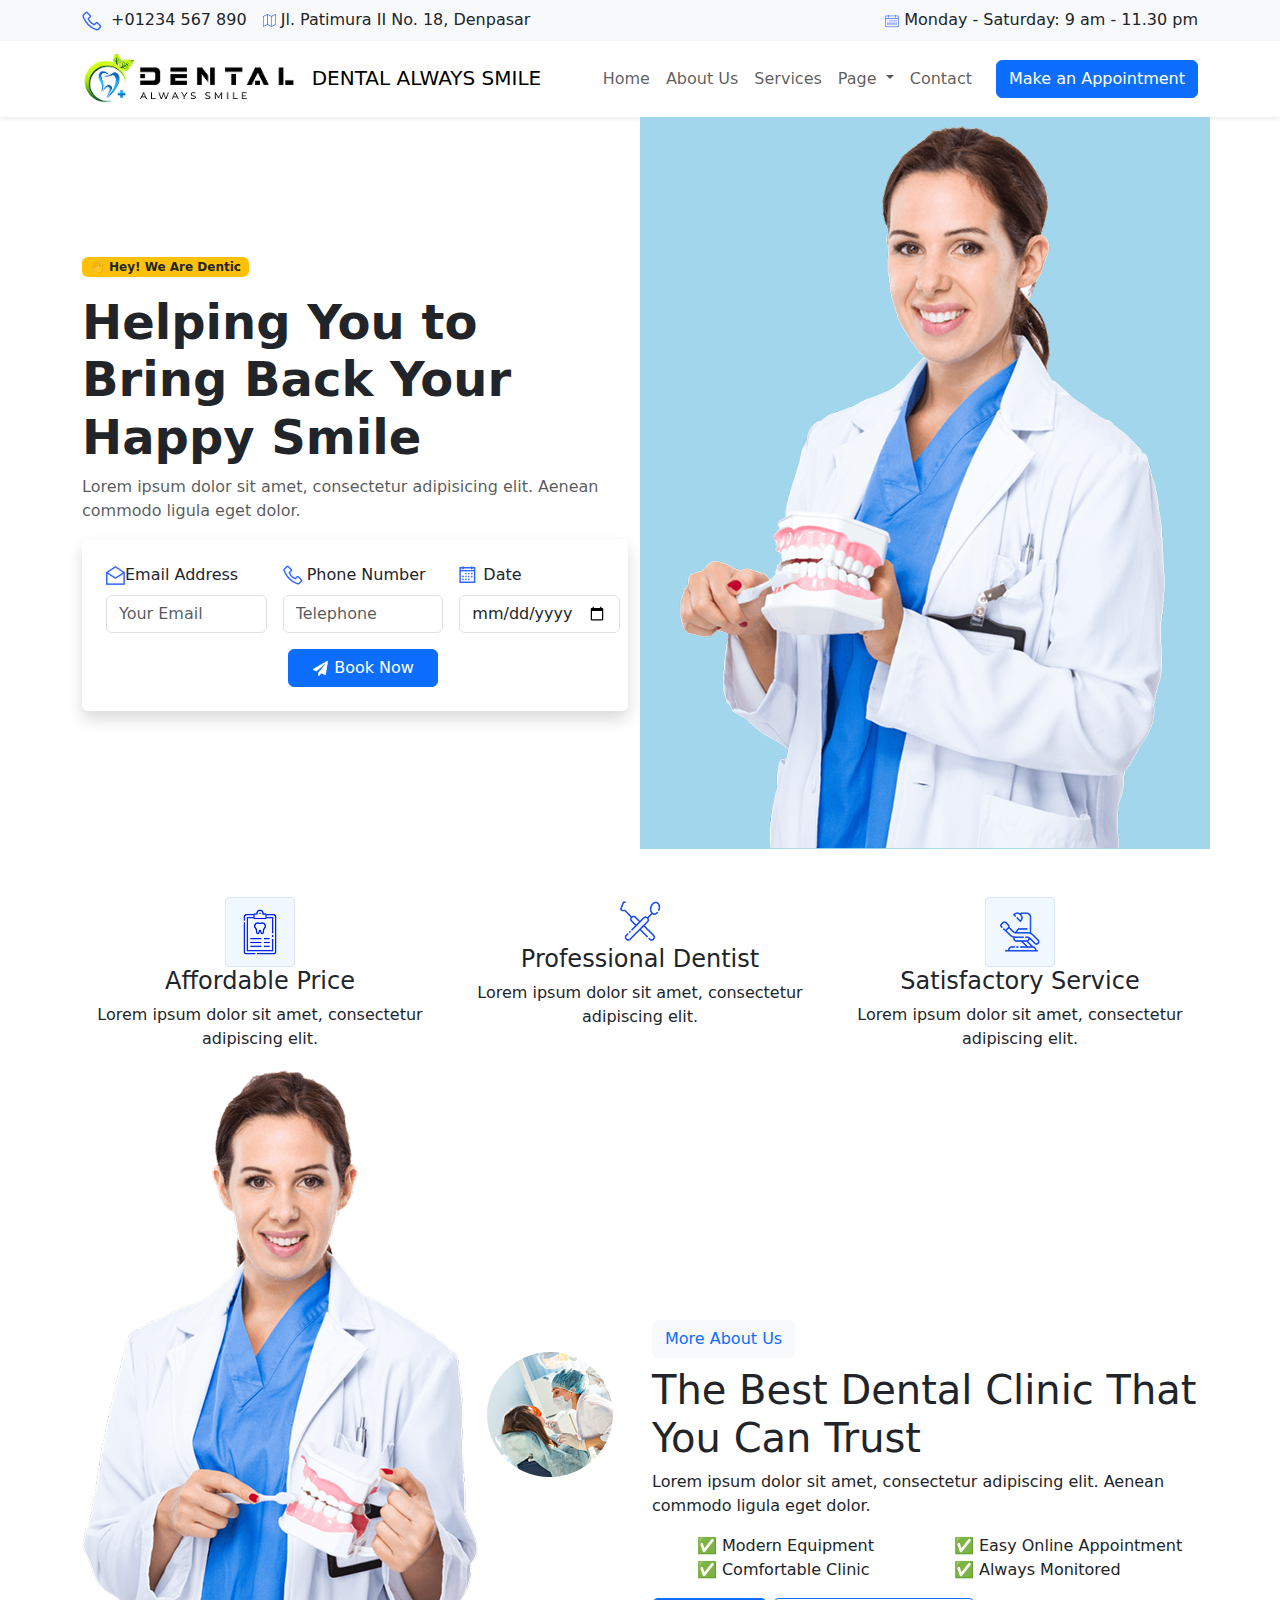
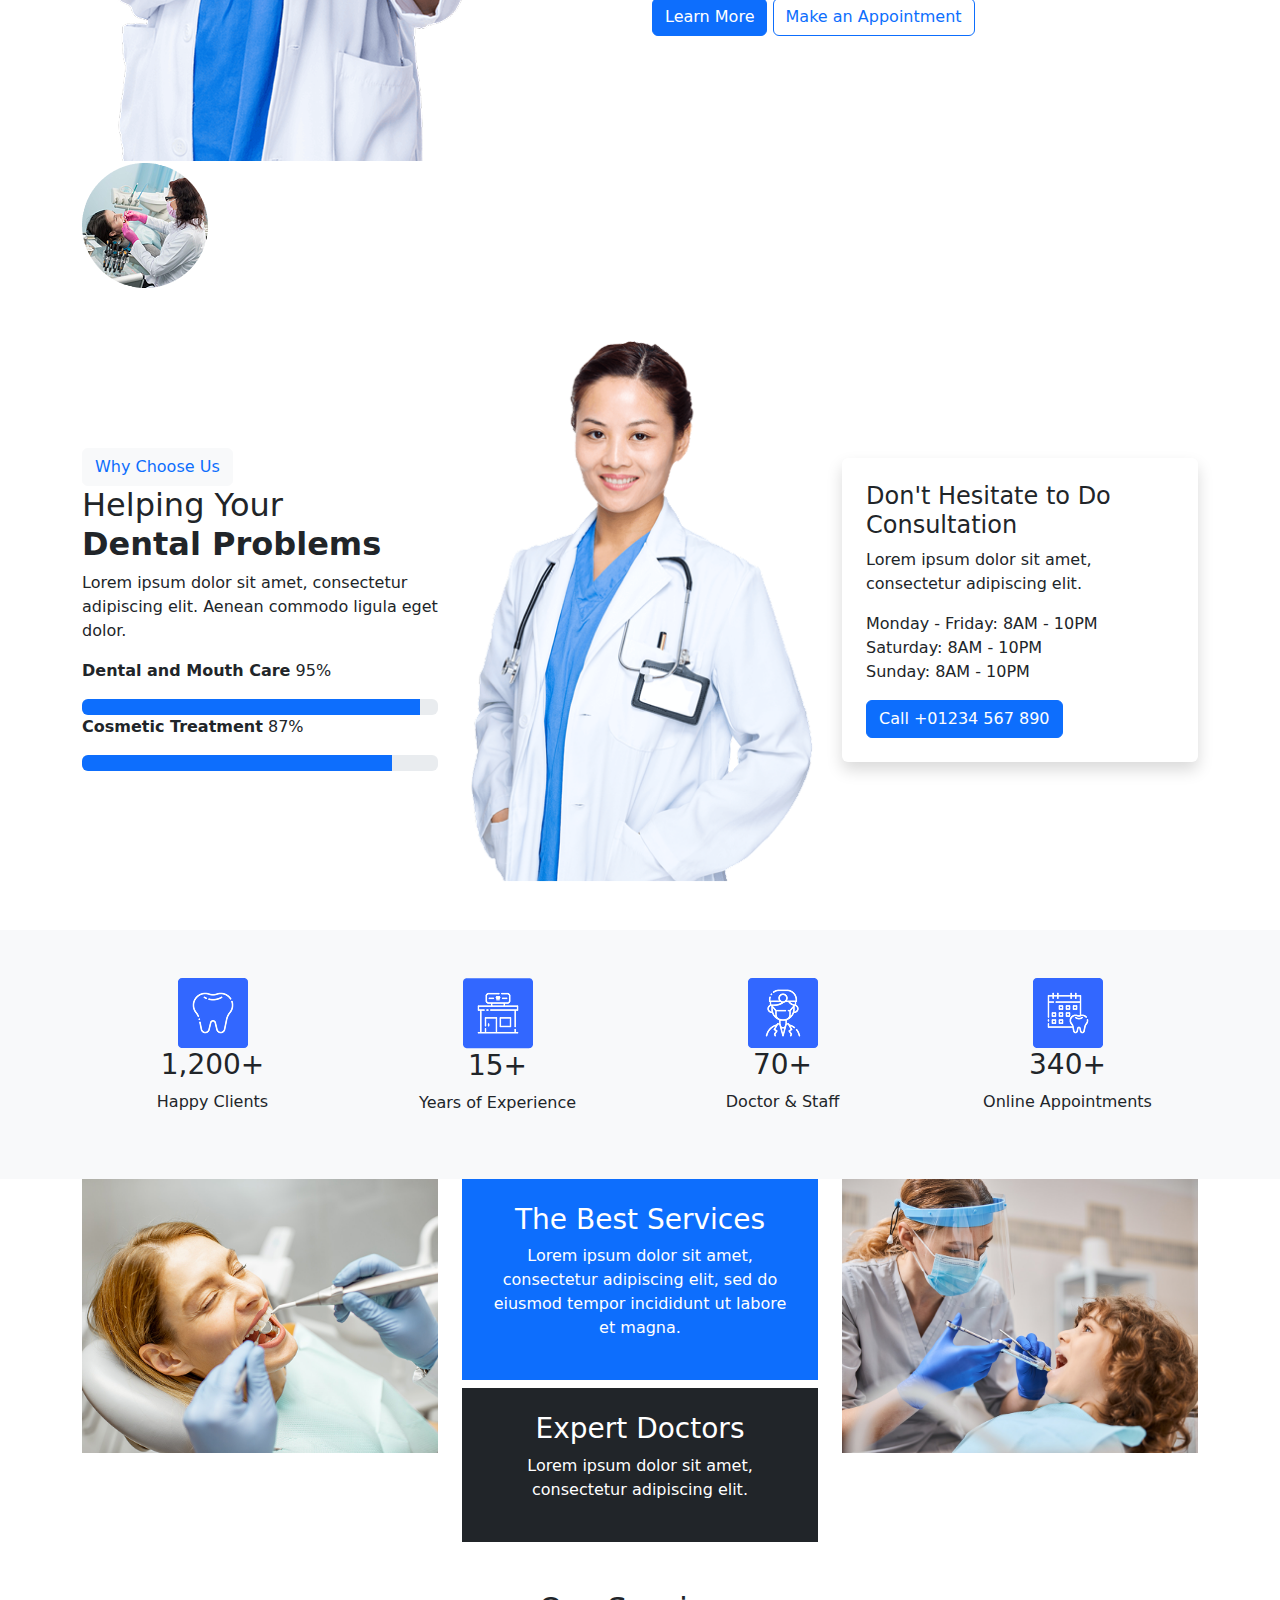
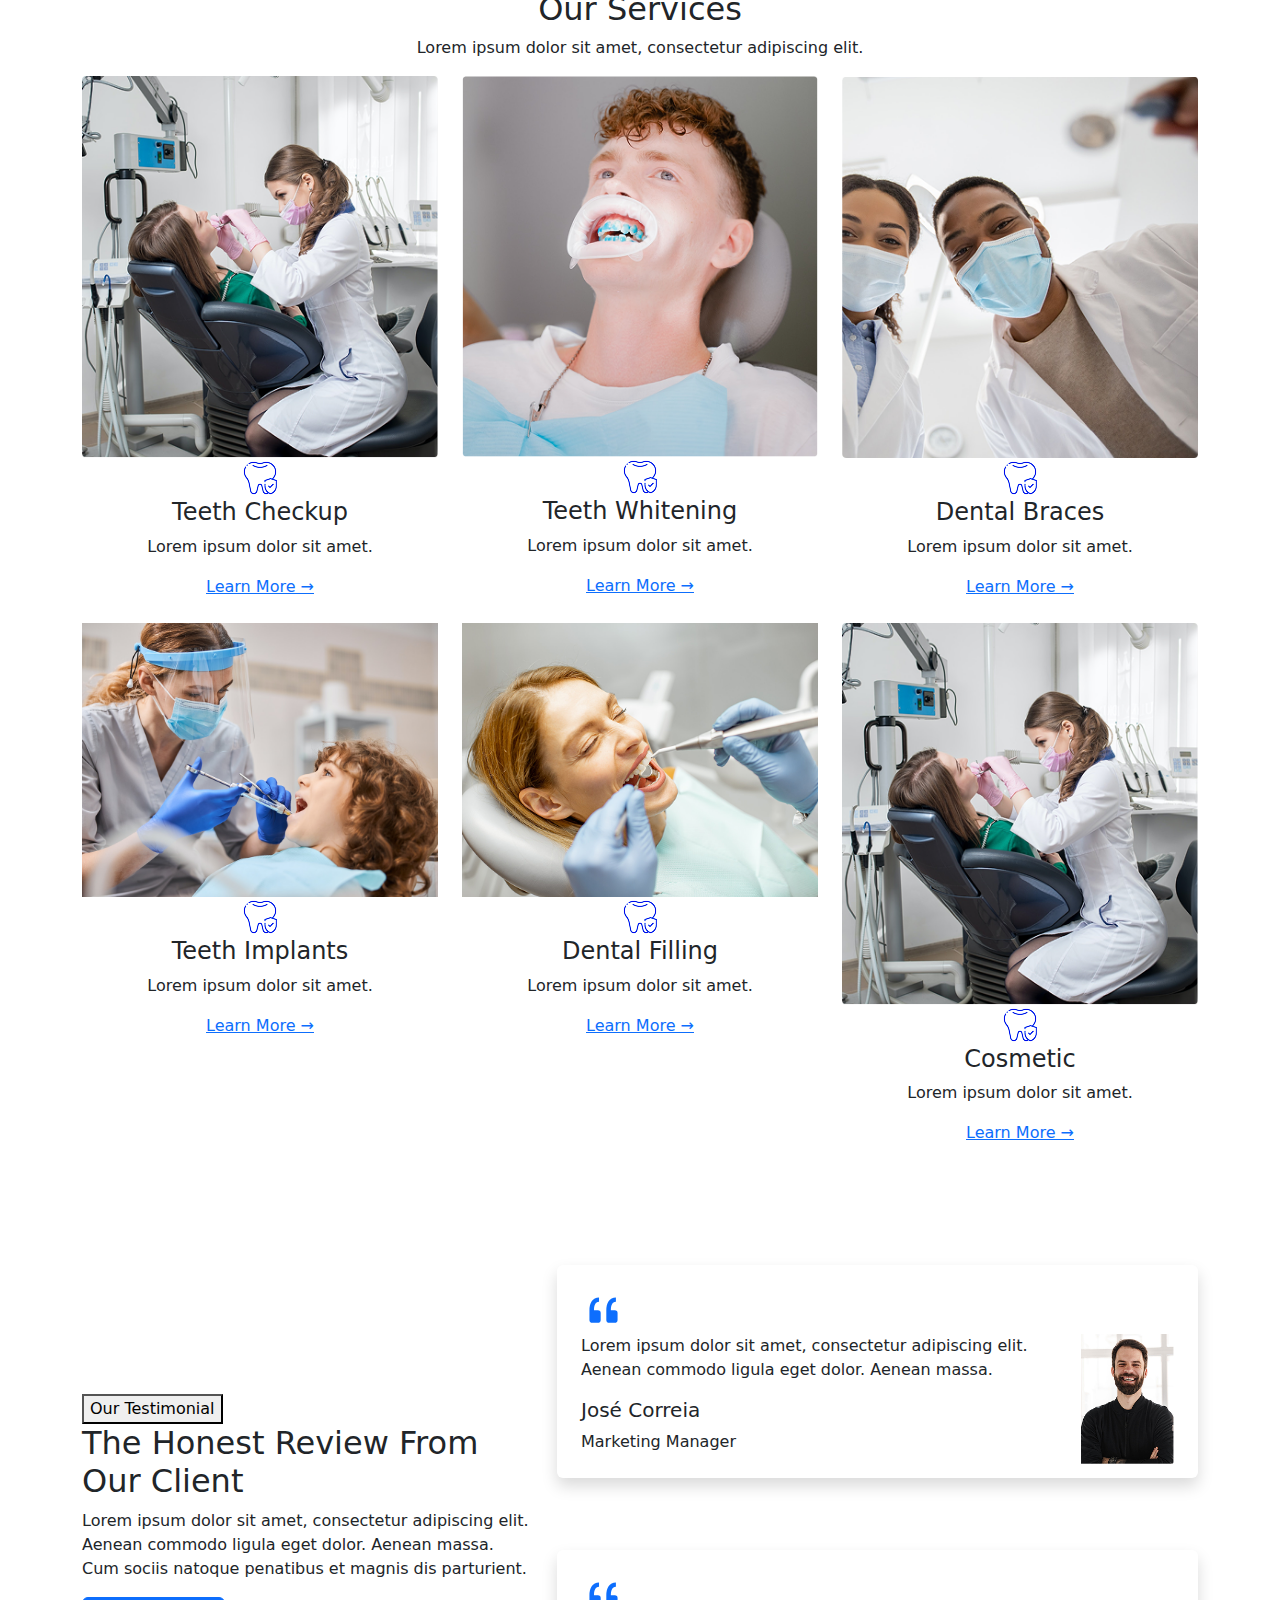
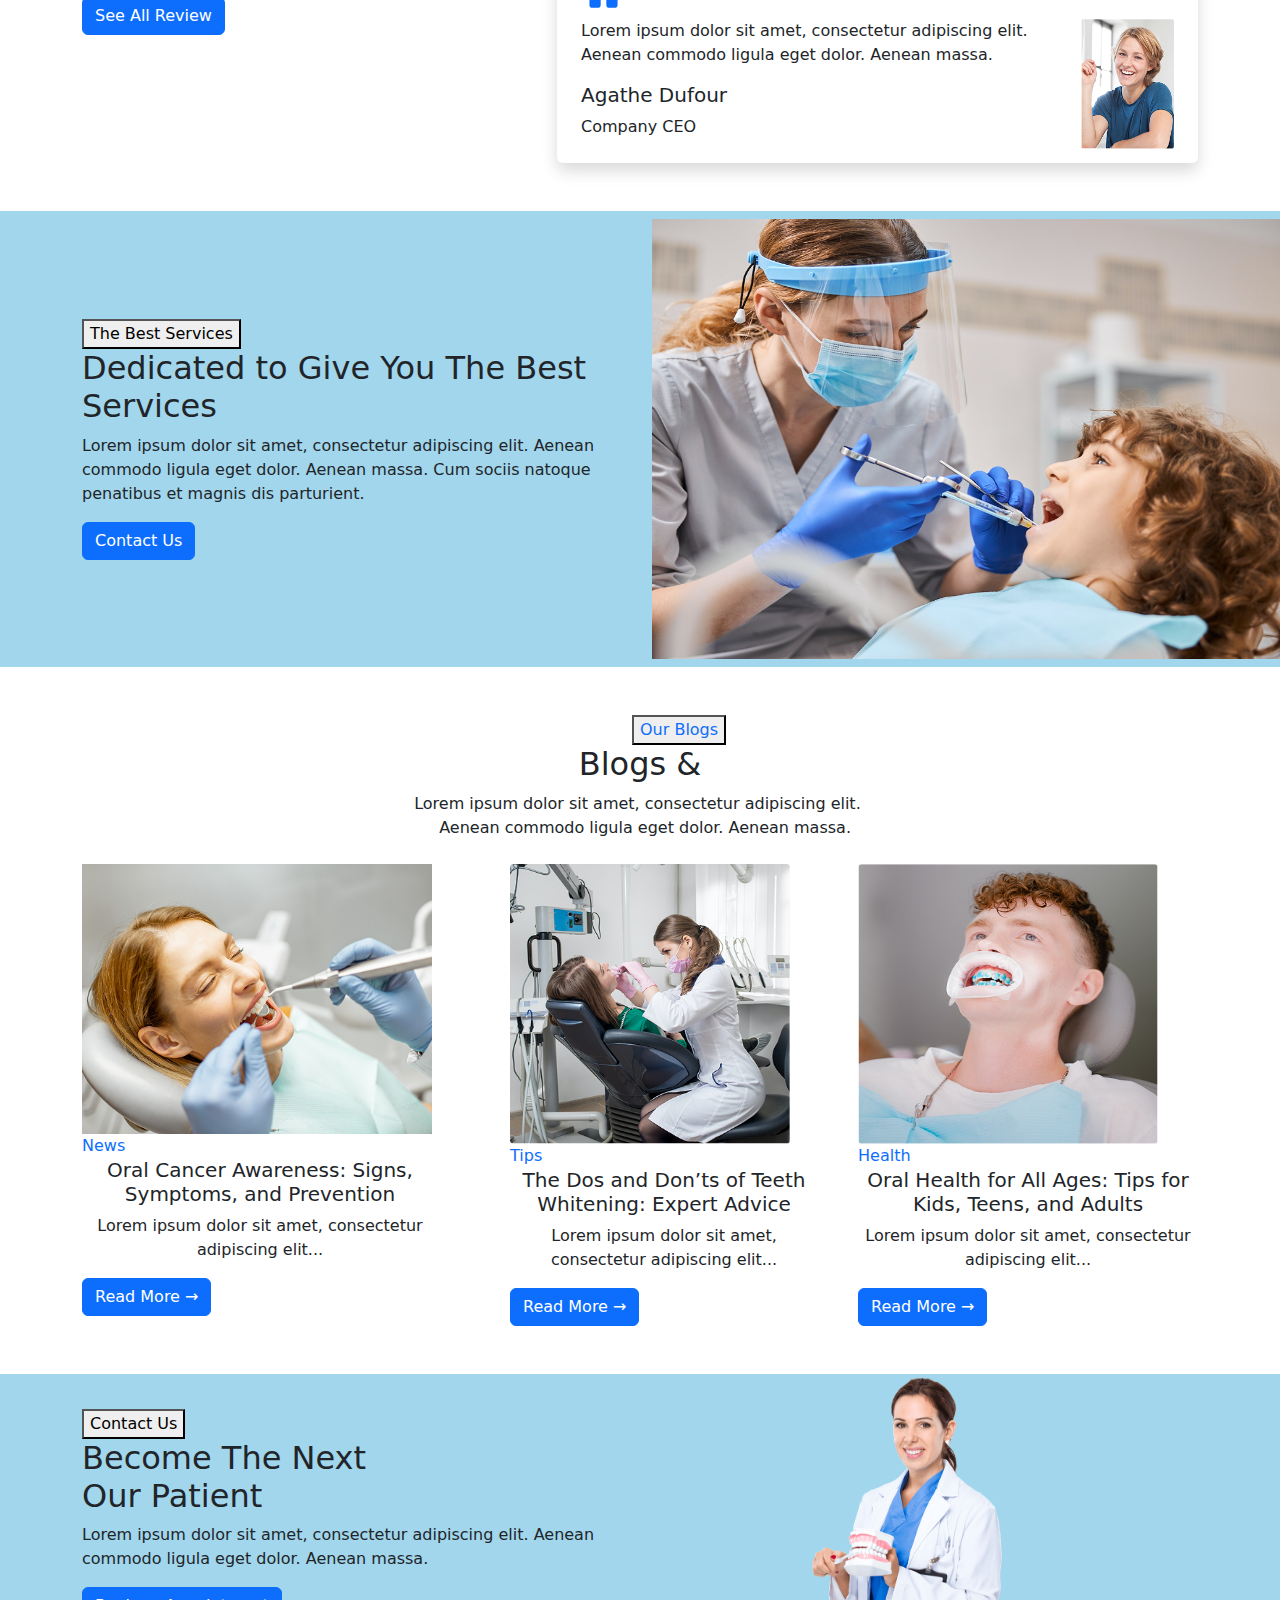
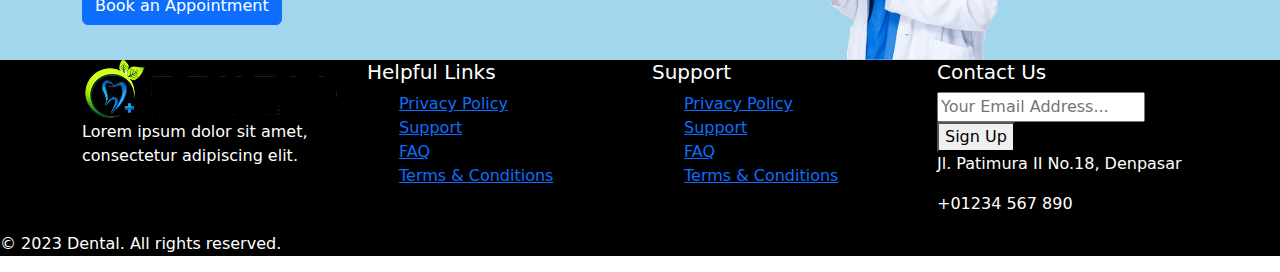
==== index.html @ 63162179 "Add files via upload" ====
<!DOCTYPE html>
<html lang="en">
<head>
    <meta charset="UTF-8">
    <meta name="viewport" content="width=device-width, initial-scale=1.0">
    <title>Dental Care - Always Smile</title>
    <link rel="stylesheet" href="https://cdn.jsdelivr.net/npm/bootstrap@5.3.0/dist/css/bootstrap.min.css">
    <link rel="stylesheet" href="styles.css">
</head>
<body>
    <!-- Top Bar -->
    <div class="top-bar bg-light py-2">
        <div class="container d-flex justify-content-between align-items-center flex-wrap">
            <div class="contact-info d-flex align-items-center">
                <span class="me-3"><img src="Images/Frame-1.png" alt=""> +01234 567 890</span>
                <span class="me-3"><img src="Images/Group-1.png" alt=""> Jl. Patimura II No. 18, Denpasar</span>
            </div>
            <div class="working-hours">
              <img src="Images/Frame-2.png" alt=""> Monday - Saturday: 9 am - 11.30 pm
            </div>
        </div>
    </div>
    
    <!-- Navbar -->
    <nav class="navbar navbar-expand-lg navbar-light bg-white shadow-sm">
        <div class="container">
            <a class="navbar-brand" href="#">
                <img src="Images/logo 1.png" alt="Dental Logo" height="50"> DENTAL ALWAYS SMILE
            </a>
            <button class="navbar-toggler" type="button" data-bs-toggle="collapse" data-bs-target="#navbarNav">
                <span class="navbar-toggler-icon"></span>
            </button>
            <div class="collapse navbar-collapse" id="navbarNav">
                <ul class="navbar-nav ms-auto">
                    <li class="nav-item"><a class="nav-link" href="#home">Home</a></li>
                    <li class="nav-item"><a class="nav-link" href="#about">About Us</a></li>
                    <li class="nav-item"><a class="nav-link" href="#services">Services</a></li>
                    <li class="nav-item dropdown">
                        <a class="nav-link dropdown-toggle" href="#" role="button" data-bs-toggle="dropdown" aria-expanded="false">
                         Page
                        </a><ul class="dropdown-menu">
                            <li><a class="dropdown-item" href="#appointment">Appointment</a></li>
                            <li><a class="dropdown-item" href="#blogs">Blogs</a></li>
                            <li><a class="dropdown-item" href="#testimonials">Testimonials</a></li>
                          </ul>
                    </li>
                                  <li class="nav-item"><a class="nav-link" href="#contact">Contact</a></li>
                </ul>
                <a href="#appointment" class="btn btn-primary ms-3">Make an Appointment</a>
            </div>
        </div>
    </nav>
    
    <!-- Hero Section -->
    <header class="hero-section position-relative">
        <div class="container">
            <div class="row align-items-center">
                <!-- Left Side: Text & Form -->
                <div class="col-lg-6 text-center text-lg-start">
                    <span class="badge bg-warning text-dark">👋 Hey! We Are Dentic</span>
                    <h1 class="display-5 fw-bold mt-3">Helping You to Bring Back Your Happy Smile</h1>
                    <p class="text-muted">Lorem ipsum dolor sit amet, consectetur adipisicing elit. Aenean commodo ligula eget dolor.</p>
                    
                    <!-- Appointment Form -->
                    <div class="appointment-form bg-white p-4 shadow rounded ">
                        <form class="row g-3" style="width: 530px;">
                            <div class="col-md-4 ">
                                <label for="email" class="form-label"><img src="Images/Group.png" alt="">Email Address</label>
                                <input type="email" class="form-control" id="email" placeholder="Your Email">
                            </div>
                            <div class="col-md-4">
                                <label for="phone" class="form-label"><img src="Images/Frame-1.png" alt="">Phone Number</label>
                                <input type="tel" class="form-control" id="phone" placeholder="Telephone">
                            </div>
                            <div class="col-md-4">
                                <label for="date" class="form-label"><img src="Images/Frame.png" alt="">Date</label>
                                <input type="date" class="form-control" id="date">
                            </div>
                            <div class="col-12 text-center">
                                <button type="submit" class="btn btn-primary" style="width: 150px;"><img src="Images/.png" alt=""> Book Now</button>
                            </div>
                        </form>
                    </div>
                </div>

                <!-- Right Side: Image & Review -->
                <div class="col-lg-6 text-center position-relative" style="background-color: rgb(161, 214, 236);;">
                    <img src="Images/dentistlogo.png.png" alt="Dentist" class="img-fluid dentist-image">
                    
                    
            </div>
        </div>
    </header>
   
    <section class="info-section container text-center mt-5">
        <div class="row">
            <div class="col-md-4">
                <img src="Images/div.icon-1.png" alt="Quality Service" class="info-icon">
                <h4>Affordable Price</h4>
                <p>Lorem ipsum dolor sit amet, consectetur adipiscing elit.</p>
            </div>
            <div class="col-md-4">
                <img src="Images/tools-150x150.png.png" alt="">
                <h4>Professional Dentist</h4>
                <p>Lorem ipsum dolor sit amet, consectetur adipiscing elit.</p>
            </div>
            <div class="col-md-4">
                <img src="Images/div.icon.png" alt="Satisfaction" class="info-icon">
                <h4>Satisfactory Service</h4>
                <p>Lorem ipsum dolor sit amet, consectetur adipiscing elit.</p>
            </div>
        </div>
    </section>
 
    <section class="hero-section">
        <div class="container">
            <div class="row align-items-center">
                <div class="col-md-6 position-relative image-container">
                    <img src="Images/female-dentist-present-2-1.png.png" alt="Dentist" class="bg-dentist">
                    <img src="Images/young-woman-getting-dental-treatment-dental-clinic--800x533.jpg.png" alt="Checkup" class="overlay-image top-left">
                    <img src="Images/dentist-with-dental-tools-mirror-and-probe-checking-up-patient-teeth-at-dental-clinic-office-1-800x664.jpg.png" alt="Treatment" class="overlay-image bottom-right">
                </div>
                <div class="col-md-6 text-content" id="about">
                    <h5 class="btn btn-light text-primary">More About Us</h5>
                    <h1>The Best Dental Clinic That You Can Trust</h1>
                    <p>Lorem ipsum dolor sit amet, consectetur adipiscing elit. Aenean commodo ligula eget dolor.</p>
                    <ul class="features-list" style="list-style-type: none; display: flex; flex-wrap: wrap; justify-content: space-around;">
                        <li style="flex-basis: 45%;">✅ Modern Equipment</li>
                        <li style="flex-basis: 45%;">✅ Easy Online Appointment</li>
                        <li style="flex-basis: 45%;">✅ Comfortable Clinic</li>
                        <li style="flex-basis: 45%;">✅ Always Monitored</li>
                    </ul>
                    <div class="buttons">
                        <a href="#" class="btn btn-primary">Learn More</a>
                        <a href="#" class="btn btn-outline-primary">Make an Appointment</a>
                    </div>
                </div>
            </div>
        </div>
    </section>
    <!-- Helping Your Dental Problems Section -->
    <section class="helping-section py-5">
        <div class="container">
            <div class="row align-items-center justify-content-center">
                <div class="col-md-4 text-content">
                    <button class="btn btn-light text-primary">Why Choose Us</button>
                    <h2>Helping Your <br> <strong>Dental Problems</strong></h2>
                    <p>Lorem ipsum dolor sit amet, consectetur adipiscing elit. Aenean commodo ligula eget dolor.</p>
                    <div class="progress-info">
                        <p><strong>Dental and Mouth Care</strong> <span>95%</span></p>
                        <div class="progress">
                            <div class="progress-bar" style="width: 95%;"></div>
                        </div>
                    </div>
                    <div class="progress-info">
                        <p><strong>Cosmetic Treatment</strong> <span>87%</span></p>
                        <div class="progress">
                            <div class="progress-bar" style="width: 87%;"></div>
                        </div>
                    </div>
                </div>
                <div class="col-md-4 text-center position-relative">
                    <img src="Images/female-medical-doctor-669x1024.png.png" alt="Dentist" class="img-fluid main-img">
                </div>
                <div class="col-md-4">
                    <div class="consultation-box bg-white p-4 shadow rounded">
                        <h4>Don't Hesitate to Do Consultation</h4>
                        <p>Lorem ipsum dolor sit amet, consectetur adipiscing elit.</p>
                        <ul class="list-unstyled text-start">
                            <li>Monday - Friday: 8AM - 10PM</li>
                            <li>Saturday: 8AM - 10PM</li>
                            <li>Sunday: 8AM - 10PM</li>
                        </ul>
                        <button class="btn btn-primary">Call +01234 567 890</button>
                    </div>
                </div>
            </div>
        </div>
    </section>

        <!-- Statistics Section -->
    <section class="statistics py-5 bg-light">
        <div class="container">
            <div class="row text-center">
                <div class="col-md-3">
                    <img src="Images/div.elementor-widget-container-3.png" alt="">
                    <h3>1,200+</h3>
                    <p>Happy Clients</p>
                </div>
                <div class="col-md-3">
                    <img src="Images/div.elementor-widget-container-2.png" alt="">
                    <h3>15+</h3>
                    <p>Years of Experience</p>
                </div>
                <div class="col-md-3">
                    <img src="Images/div.elementor-widget-container-1.png" alt="">
                    <h3>70+</h3>
                    <p>Doctor & Staff</p>
                </div>
                <div class="col-md-3">
                    <img src="Images/div.elementor-widget-container.png" alt="">
                    <h3>340+</h3>
                    <p>Online Appointments</p>
                </div>
            </div>
        </div>
    </section>

    <section class="services-section" id="services">
        <div class="container">
            <div class="row">
                <div class="col-md-4">
                    <img src="Images/div.elementor-widget-wrap-2.png" class="service-img img-fluid" style="width: 400px;" alt="Service 1">
                </div>
                <div class="col-md-4 d-flex flex-column justify-content-between">
                    <div class="service-text bg-primary text-white text-center p-4 mb-2">
                        <h3>The Best Services</h3>
                        <p>Lorem ipsum dolor sit amet, consectetur adipiscing elit, sed do eiusmod tempor incididunt ut labore et magna.</p>
                    </div>
                    <div class="service-text bg-dark text-white text-center p-4">
                        <h3>Expert Doctors</h3>
                        <p>Lorem ipsum dolor sit amet, consectetur adipiscing elit.</p>
                    </div>
                  
                </div>
                <div class="col-md-4">
                    <img src="Images/div.elementor-widget-wrap.png" class="service-img img-fluid" alt="Service 2">
                </div>
            </div>
        </div>
    </section>

      <!-- Our Services Section -->
    <section class="our-services text-center py-5">
        <div class="container">
            <h2 class="section-title">Our Services</h2>
            <p class="section-subtitle">Lorem ipsum dolor sit amet, consectetur adipiscing elit.</p>
            <div class="row">
                <div class="col-md-4 mb-4">
                    <div class="service-card position-relative">
                        <img src="Images/div.elementor-widget-wrap-3.png" class="img-fluid service-img" alt="Teeth Checkup">
                        <div class="service-text-overlay">
                            <img src="Images/tooth-insurance.png.png" alt="icon" class="service-icon">
                            <h4>Teeth Checkup</h4>
                            <p>Lorem ipsum dolor sit amet.</p>
                            <a href="#" class="text-primary">Learn More →</a>
                        </div>
                    </div>
                </div>
                <div class="col-md-4 mb-4">
                    <div class="service-card position-relative">
                        <img src="Images/div.elementor-widget-wrap-4.png" class="img-fluid service-img" alt="Teeth Whitening">
                        <div class="service-text-overlay">
                            <img src="Images/tooth-insurance.png.png" alt="icon" class="service-icon">
                            <h4>Teeth Whitening</h4>
                            <p>Lorem ipsum dolor sit amet.</p>
                            <a href="#" class="text-primary">Learn More →</a>
                        </div>
                    </div>
                </div>
                <div class="col-md-4 mb-4">
                    <div class="service-card position-relative">
                        <img src="Images/div.elementor-widget-wrap-5.png" class="img-fluid service-img" alt="Dental Braces">
                        <div class="service-text-overlay">
                            <img src="Images/tooth-insurance.png.png" alt="icon" class="service-icon">
                            <h4>Dental Braces</h4>
                            <p>Lorem ipsum dolor sit amet.</p>
                            <a href="#" class="text-primary">Learn More →</a>
                        </div>
                    </div>
                </div>
                <div class="col-md-4 mb-4">
                    <div class="service-card position-relative">
                        <img src="Images/div.elementor-widget-wrap.png" class="img-fluid service-img" alt="Teeth Implants">
                        <div class="service-text-overlay">
                            <img src="Images/tooth-insurance.png.png" alt="icon" class="service-icon">
                            <h4>Teeth Implants</h4>
                            <p>Lorem ipsum dolor sit amet.</p>
                            <a href="#" class="text-primary">Learn More →</a>
                        </div>
                    </div>
                </div>
                <div class="col-md-4 mb-4">
                    <div class="service-card position-relative">
                        <img src="Images/div.elementor-widget-wrap-2.png" class="img-fluid service-img" alt="Dental Filling">
                        <div class="service-text-overlay">
                            <img src="Images/tooth-insurance.png.png" alt="icon" class="service-icon">
                            <h4>Dental Filling</h4>
                            <p>Lorem ipsum dolor sit amet.</p>
                            <a href="#" class="text-primary">Learn More →</a>
                        </div>
                    </div>
                </div>
                <div class="col-md-4 mb-4">
                    <div class="service-card position-relative">
                        <img src="Images/div.elementor-widget-wrap-3.png" class="img-fluid service-img" alt="Cosmetic">
                        <div class="service-text-overlay">
                            <img src="Images/tooth-insurance.png.png" alt="icon" class="service-icon">
                            <h4>Cosmetic</h4>
                            <p>Lorem ipsum dolor sit amet.</p>
                            <a href="#" class="text-primary">Learn More →</a>
                        </div>
                    </div>
                </div>
            </div>
        </div>
    </section>

    <!-- Our Testimonial Section -->
    <section class="testimonial-section py-5" id="testimonials">
        <div class="container">
            <div class="row align-items-center">
                <!-- Left Side: Title & Button -->
                <div class="col-md-5">
                    <button class="testimonial-btn">Our Testimonial</button>
                    <h2 class="testimonial-title">The Honest Review From Our Client</h2>
                    <p class="testimonial-text">Lorem ipsum dolor sit amet, consectetur adipiscing elit. Aenean commodo ligula eget dolor. Aenean massa. Cum sociis natoque penatibus et magnis dis parturient.</p>
                    <a href="#" class="btn btn-primary">See All Review</a>
                </div>

                <!-- Right Side: Testimonials -->
                <div class="col-md-7">
                    <div class="testimonial-card  bg-white p-4 shadow rounded" >
                        <div class="testimonial-quote text-primary"><svg xmlns="http://www.w3.org/2000/svg" width="45" height="45" fill="currentColor" class="bi bi-quote" viewBox="0 0 16 16">
                            <path d="M12 12a1 1 0 0 0 1-1V8.558a1 1 0 0 0-1-1h-1.388q0-.527.062-1.054.093-.558.31-.992t.559-.683q.34-.279.868-.279V3q-.868 0-1.52.372a3.3 3.3 0 0 0-1.085.992 4.9 4.9 0 0 0-.62 1.458A7.7 7.7 0 0 0 9 7.558V11a1 1 0 0 0 1 1zm-6 0a1 1 0 0 0 1-1V8.558a1 1 0 0 0-1-1H4.612q0-.527.062-1.054.094-.558.31-.992.217-.434.559-.683.34-.279.868-.279V3q-.868 0-1.52.372a3.3 3.3 0 0 0-1.085.992 4.9 4.9 0 0 0-.62 1.458A7.7 7.7 0 0 0 3 7.558V11a1 1 0 0 0 1 1z"/>
                          </svg></div>
                        <img src="Images/reviewp.png" style="float: right;" height="130px" alt="José Correia">

                        <p class="testimonial-message">Lorem ipsum dolor sit amet, consectetur adipiscing elit. Aenean commodo ligula eget dolor. Aenean massa.</p>
                        <div class="testimonial-author">
                            <div>
                                <h5>José Correia</h5>
                                <span>Marketing Manager</span>
                            </div>
                    </div>
                    </div>
<br>
<br>
<br>
                    <div class="testimonial-card  bg-white p-4 shadow rounded">
                        <div class="testimonial-quote text-primary"><svg xmlns="http://www.w3.org/2000/svg" width="45" height="45" fill="currentColor" class="bi bi-quote" viewBox="0 0 16 16">
                            <path d="M12 12a1 1 0 0 0 1-1V8.558a1 1 0 0 0-1-1h-1.388q0-.527.062-1.054.093-.558.31-.992t.559-.683q.34-.279.868-.279V3q-.868 0-1.52.372a3.3 3.3 0 0 0-1.085.992 4.9 4.9 0 0 0-.62 1.458A7.7 7.7 0 0 0 9 7.558V11a1 1 0 0 0 1 1zm-6 0a1 1 0 0 0 1-1V8.558a1 1 0 0 0-1-1H4.612q0-.527.062-1.054.094-.558.31-.992.217-.434.559-.683.34-.279.868-.279V3q-.868 0-1.52.372a3.3 3.3 0 0 0-1.085.992 4.9 4.9 0 0 0-.62 1.458A7.7 7.7 0 0 0 3 7.558V11a1 1 0 0 0 1 1z"/>
                          </svg></div>
                        <img src="Images/div.elementor-widget-wrap-7.png" style="float: right;" height="130px"  alt="Agathe Dufour">

                        <p class="testimonial-message">Lorem ipsum dolor sit amet, consectetur adipiscing elit. Aenean commodo ligula eget dolor. Aenean massa.</p>
                        <div class="testimonial-author">
                            <div>
                                <h5>Agathe Dufour</h5>
                                <span>Company CEO</span>
                            </div>
                        </div>
                    </div>
                </div>
            </div>
        </div>
    </section>

  <!-- Contact Us Section -->
  <section class="contact-section py-2 " style="background-color: rgb(161, 214, 236);" >
    <div class="container">
        <div class="row align-items-center">
            <!-- Left Side: Text Content -->
            <div class="col-md-6">
                <button class="contact-btn">The Best Services</button>
                <h2 class="contact-title">Dedicated to Give You The Best Services</h2>
                <p class="contact-text">Lorem ipsum dolor sit amet, consectetur adipiscing elit. Aenean commodo ligula eget dolor. Aenean massa. Cum sociis natoque penatibus et magnis dis parturient.</p>
                <a href="#" class="btn btn-primary">Contact Us</a>
            </div>

            <!-- Right Side: Image -->
            <div class="col-md-6">
                <div class="contact-image">
                    <img src="Images/div.elementor-widget-wrap.png" height="440px" width="650px" alt="Dental Service">
                </div>
            </div>
        </div>
    </div>
</section>


    <!-- Blogs Section -->
    <section class="blogs-section py-5" id="blogs">
        <div class="container">
            <button class="blogs-btn btn-white text-primary" style="margin-left: 550px;">Our Blogs</button>
            <h2 class="blogs-title text-center">Blogs & </h2>
            <p class="blogs-text" style="white-space:pre;text-align: center;">Lorem ipsum dolor sit amet, consectetur adipiscing elit. 
  Aenean commodo ligula eget dolor. Aenean massa.</p>
            
            <div class="row mt-4 ">
                <!-- Blog Card 1 -->
                <div class="col-md-4">
                    <div class="blog-card ">
                        <img src="Images/div.elementor-widget-wrap-2.png" width="350px" alt="Blog 1">
                        <span class="category text-primary" style="text-align: start;">News</span>
                        <h5 style="text-align: center;">Oral Cancer Awareness: Signs, Symptoms, and Prevention</h5>
                        <p  style="text-align: center;">Lorem ipsum dolor sit amet, consectetur adipiscing elit...</p>
                        <a href="#" class="btn btn-primary">Read More →</a>
                    </div>
                </div>
<br>
                <!-- Blog Card 2 -->
                <div class="col-md-4 ">
                    <div class="blog-card ms-5">
                        <img src="Images/div.elementor-widget-wrap-3.png"  width="280px" height="280px" alt="Blog 2">
                        <span class="category text-start text-primary">Tips</span>
                        <h5  style="text-align: center;">The Dos and Don’ts of Teeth Whitening: Expert Advice</h5>
                        <p  style="text-align: center;">Lorem ipsum dolor sit amet, consectetur adipiscing elit...</p>
                        <a href="#" class="btn btn-primary">Read More →</a>
                    </div>
                </div>

                <!-- Blog Card 3 -->
                <div class="col-md-4">
                    <div class="blog-card ms-3">
                        <img src="Images/div.elementor-widget-wrap-4.png"   width="300px" height="280px" alt="Blog 3">
                        <span class="category text-start text-primary">Health</span>
                        <h5  style="text-align: center;">Oral Health for All Ages: Tips for Kids, Teens, and Adults</h5>
                        <p  style="text-align: center;">Lorem ipsum dolor sit amet, consectetur adipiscing elit...</p>
                        <a href="#" class="btn btn-primary">Read More →</a>
                    </div>
                </div>
            </div>
        </div>
    </section>

    
        <!-- Book Appointment Section -->
        <section class="appointment-section " style="background-color: rgb(161, 214, 236);" id="contact">
            <div class="container">
                <div class="row align-items-center">
                    <!-- Left Content (Text & Button) -->
                    <div class="col-md-6 text-content">
                        <button class="contact-btn">Contact Us</button>
                        <h2 class="appointment-title">Become The Next <br> Our Patient</h2>
                        <p class="appointment-text">Lorem ipsum dolor sit amet, consectetur adipiscing elit. Aenean commodo ligula eget dolor. Aenean massa.</p>
                        <a href="#" class="btn btn-primary">Book an Appointment</a>
                    </div>
    
                    <!-- Right Content (Doctor Image) -->
                    <div class="col-md-4 text-center" style="float: right;">
                        <img src="Images/dentistlogo.png.png" alt="Dentist" height="200px" width="200px" style="float: right;" class="img-fluid appointment-image">
                    </div>
                </div>
            </div>
        </section>
    
        
            <!-- Footer Section -->
            <footer class="footer-section" style="background-color: black;color: white;">
                <div class="container">
                    <div class="row">
                        <!-- Logo & Social Icons -->
                        <div class="col-md-3 footer-logo">
                            <img src="Images/logo 1.png" alt="Dental Logo" class="logo">
                            <p>Lorem ipsum dolor sit amet, consectetur adipiscing elit.</p>
                            <div class="social-icons">
                                <a href="#"><i class="fab fa-facebook-f"></i></a>
                                <a href="#"><i class="fab fa-twitter"></i></a>
                                <a href="#"><i class="fab fa-instagram"></i></a>
                                <a href="#"><i class="fab fa-linkedin-in"></i></a>
                            </div>
                        </div>
        
                        <!-- Helpful Links -->
                        <div class="col-md-3 footer-links">
                            <h5>Helpful Links</h5>
                            <ul style="list-style-type: none;text-decoration: none;">
                                <li style="text-decoration: none;"><a href="#">Privacy Policy</a></li>
                                <li style="text-decoration: none;"><a href="#">Support</a></li>
                                <li style="text-decoration: none;"><a href="#">FAQ</a></li>
                                <li style="text-decoration: none;"><a href="#">Terms & Conditions</a></li>
                            </ul>
                        </div>
        
                        <!-- Support Links -->
                        <div class="col-md-3 footer-links">
                            <h5>Support</h5>
                            <ul style="list-style-type: none;text-decoration: none;">
                                <li style="text-decoration: none;"><a href="#">Privacy Policy</a></li>
                                <li style="text-decoration: none;"><a href="#">Support</a></li>
                                <li style="text-decoration: none;"><a href="#">FAQ</a></li>
                                <li style="text-decoration: none;"><a href="#">Terms & Conditions</a></li>
                            </ul>
                        </div>
        
                        <!-- Contact Us -->
                        <div class="col-md-3 footer-contact">
                            <h5>Contact Us</h5>
                            <form class="subscribe-form">
                                <input type="email" placeholder="Your Email Address..." required>
                                <button type="submit">Sign Up</button>
                            </form>
                            <p><i class="fas fa-map-marker-alt"></i> Jl. Patimura II No.18, Denpasar</p>
                            <p><i class="fas fa-phone"></i> +01234 567 890</p>
                        </div>
                    </div>
                </div>
        
                <div class="footer-bottom">
                    <p>&copy; 2023 Dental. All rights reserved.</p>
                </div>
            </footer>
        
        <script src="script.js"></script>
    </body>
    </html>
    
    <script src="https://cdn.jsdelivr.net/npm/bootstrap@5.3.0/dist/js/bootstrap.bundle.min.js"></script>
</body>
</html>
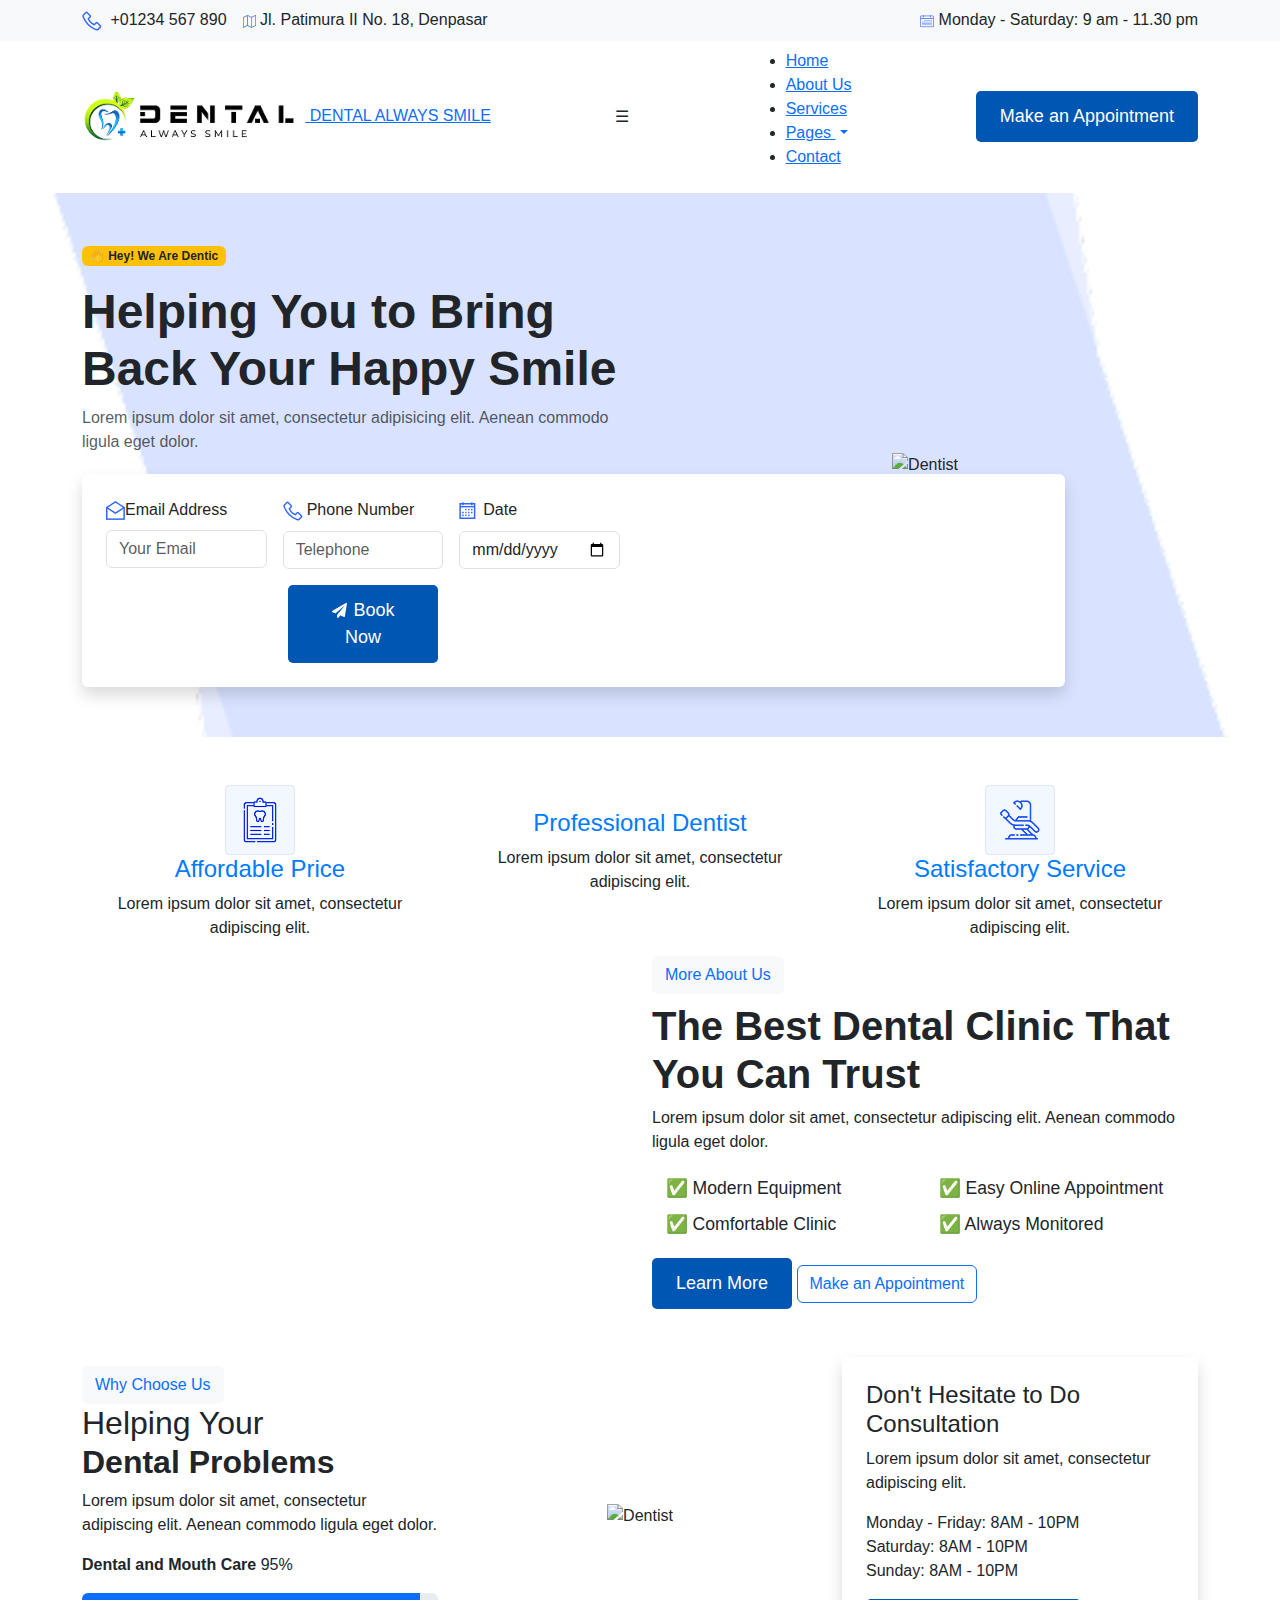
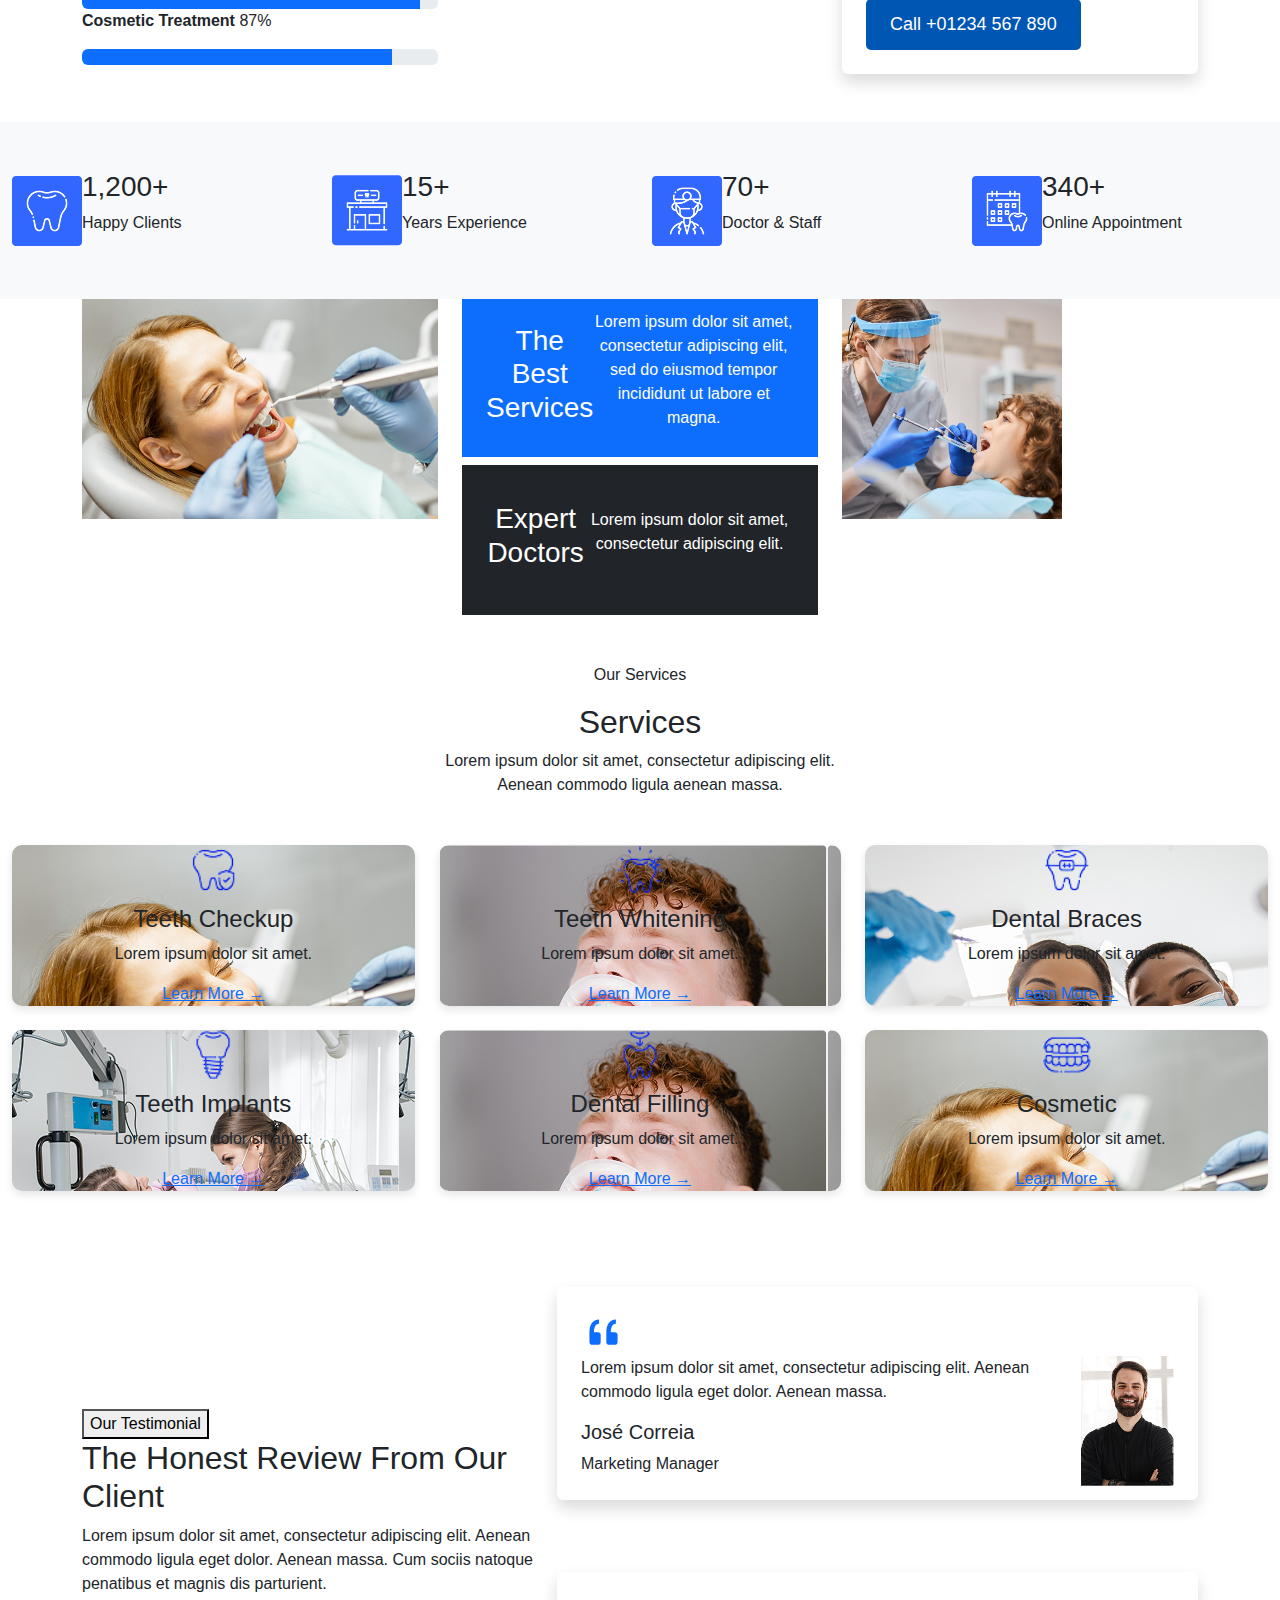
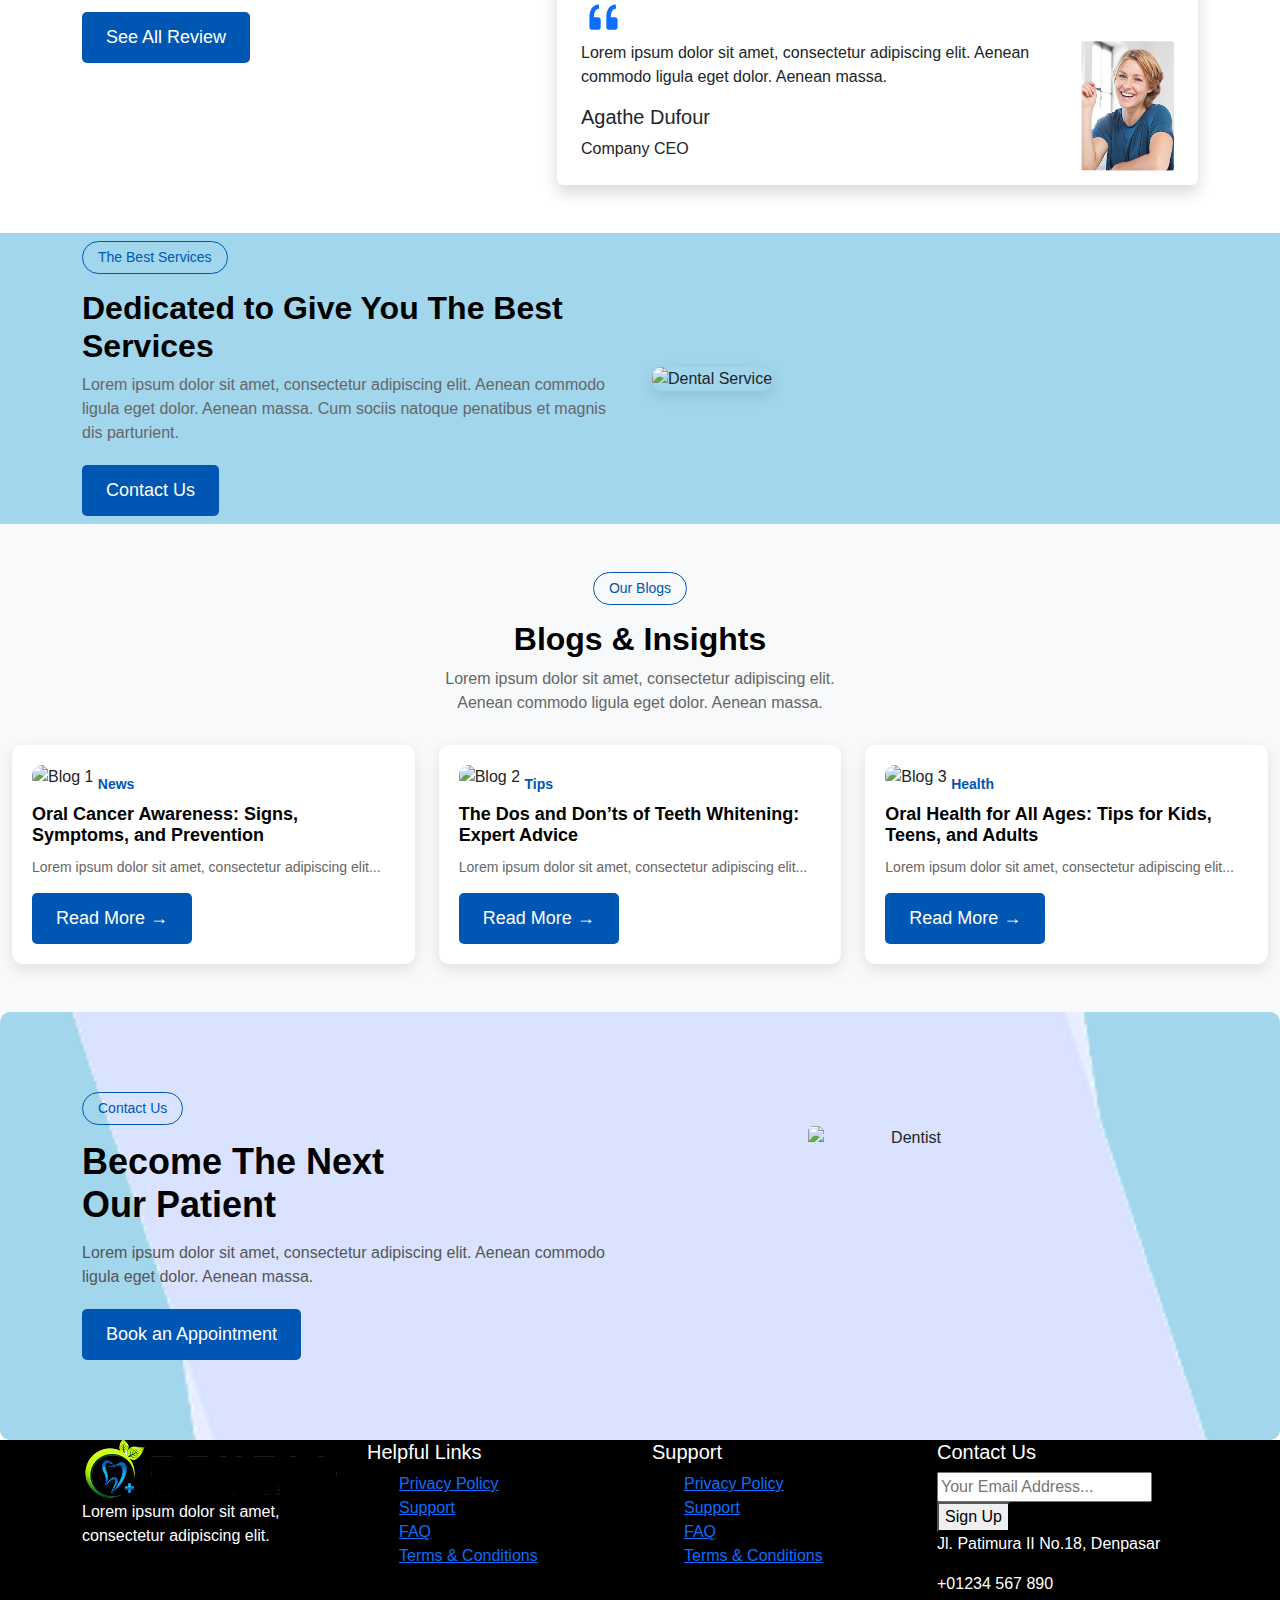
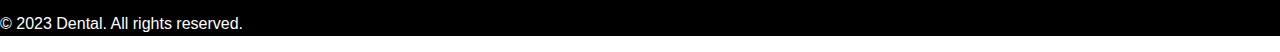
==== commit 02b604d9: "Update index.html" ====
--- a/index.html
+++ b/index.html
@@ -5,7 +5,7 @@
     <meta name="viewport" content="width=device-width, initial-scale=1.0">
     <title>Dental Care - Always Smile</title>
     <link rel="stylesheet" href="https://cdn.jsdelivr.net/npm/bootstrap@5.3.0/dist/css/bootstrap.min.css">
-    <link rel="stylesheet" href="styles.css">
+    <link rel="stylesheet" href="css/index.css">
 </head>
 <body>
     <!-- Top Bar -->
@@ -20,36 +20,40 @@
             </div>
         </div>
     </div>
-    
+
     <!-- Navbar -->
-    <nav class="navbar navbar-expand-lg navbar-light bg-white shadow-sm">
+    <nav class="navbar">
         <div class="container">
-            <a class="navbar-brand" href="#">
-                <img src="Images/logo 1.png" alt="Dental Logo" height="50"> DENTAL ALWAYS SMILE
+            <!-- Logo -->
+            <a href="#" class="logo">
+                <img src="Images/logo 1.png" alt="Dental Logo" height="50"> 
+                <span>DENTAL ALWAYS SMILE</span>
             </a>
-            <button class="navbar-toggler" type="button" data-bs-toggle="collapse" data-bs-target="#navbarNav">
-                <span class="navbar-toggler-icon"></span>
-            </button>
-            <div class="collapse navbar-collapse" id="navbarNav">
-                <ul class="navbar-nav ms-auto">
-                    <li class="nav-item"><a class="nav-link" href="#home">Home</a></li>
-                    <li class="nav-item"><a class="nav-link" href="#about">About Us</a></li>
-                    <li class="nav-item"><a class="nav-link" href="#services">Services</a></li>
-                    <li class="nav-item dropdown">
-                        <a class="nav-link dropdown-toggle" href="#" role="button" data-bs-toggle="dropdown" aria-expanded="false">
-                         Page
-                        </a><ul class="dropdown-menu">
-                            <li><a class="dropdown-item" href="#appointment">Appointment</a></li>
-                            <li><a class="dropdown-item" href="#blogs">Blogs</a></li>
-                            <li><a class="dropdown-item" href="#testimonials">Testimonials</a></li>
-                          </ul>
-                    </li>
-                                  <li class="nav-item"><a class="nav-link" href="#contact">Contact</a></li>
-                </ul>
-                <a href="#appointment" class="btn btn-primary ms-3">Make an Appointment</a>
-            </div>
+            
+            <!-- Menu Button for Mobile -->
+            <span class="menu-btn" onclick="toggleMenu()">☰</span>
+
+            <!-- Navbar Links -->
+            <ul class="nav-links">
+                <li><a href="#home">Home</a></li>
+                <li><a href="#about">About Us</a></li>
+                <li><a href="#services">Services</a></li>
+                <li class="dropdown">
+                    <a href="#" class="dropdown-toggle" onclick="toggleDropdown()">Pages </a>
+                    <ul class="dropdown-menu">
+                        <li><a href="#appointment">Appointment</a></li>
+                        <li><a href="#blogs">Blogs</a></li>
+                        <li><a href="#testimonials">Testimonials</a></li>
+                    </ul>
+                </li>
+                <li><a href="#contact">Contact</a></li>
+            </ul>
+            
+            <!-- Appointment Button -->
+            <a href="#appointment" class="btn btn-primary appointment-btn">Make an Appointment</a>
         </div>
     </nav>
+
     
     <!-- Hero Section -->
     <header class="hero-section position-relative">
@@ -84,8 +88,8 @@
                 </div>
 
                 <!-- Right Side: Image & Review -->
-                <div class="col-lg-6 text-center position-relative" style="background-color: rgb(161, 214, 236);;">
-                    <img src="Images/dentistlogo.png.png" alt="Dentist" class="img-fluid dentist-image">
+                <div class="col-lg-6 text-center position-relative" >
+                    <img src="Images/home bg.png" alt="Dentist" class="img-fluid dentist-image">
                     
                     
             </div>
@@ -100,7 +104,7 @@
                 <p>Lorem ipsum dolor sit amet, consectetur adipiscing elit.</p>
             </div>
             <div class="col-md-4">
-                <img src="Images/tools-150x150.png.png" alt="">
+                <img src="Images/flex icon.png" alt="">
                 <h4>Professional Dentist</h4>
                 <p>Lorem ipsum dolor sit amet, consectetur adipiscing elit.</p>
             </div>
@@ -112,13 +116,11 @@
         </div>
     </section>
  
-    <section class="hero-section">
+    <section class="about-section">
         <div class="container">
             <div class="row align-items-center">
                 <div class="col-md-6 position-relative image-container">
-                    <img src="Images/female-dentist-present-2-1.png.png" alt="Dentist" class="bg-dentist">
-                    <img src="Images/young-woman-getting-dental-treatment-dental-clinic--800x533.jpg.png" alt="Checkup" class="overlay-image top-left">
-                    <img src="Images/dentist-with-dental-tools-mirror-and-probe-checking-up-patient-teeth-at-dental-clinic-office-1-800x664.jpg.png" alt="Treatment" class="overlay-image bottom-right">
+                    <img src="Images/about bg.png" alt="">
                 </div>
                 <div class="col-md-6 text-content" id="about">
                     <h5 class="btn btn-light text-primary">More About Us</h5>
@@ -160,7 +162,7 @@
                     </div>
                 </div>
                 <div class="col-md-4 text-center position-relative">
-                    <img src="Images/female-medical-doctor-669x1024.png.png" alt="Dentist" class="img-fluid main-img">
+                    <img src="Images/choose.png" alt="Dentist" class="img-fluid main-img">
                 </div>
                 <div class="col-md-4">
                     <div class="consultation-box bg-white p-4 shadow rounded">
@@ -178,33 +180,52 @@
         </div>
     </section>
 
+  
         <!-- Statistics Section -->
-    <section class="statistics py-5 bg-light">
-        <div class="container">
-            <div class="row text-center">
-                <div class="col-md-3">
-                    <img src="Images/div.elementor-widget-container-3.png" alt="">
-                    <h3>1,200+</h3>
-                    <p>Happy Clients</p>
-                </div>
-                <div class="col-md-3">
-                    <img src="Images/div.elementor-widget-container-2.png" alt="">
-                    <h3>15+</h3>
-                    <p>Years of Experience</p>
-                </div>
-                <div class="col-md-3">
-                    <img src="Images/div.elementor-widget-container-1.png" alt="">
-                    <h3>70+</h3>
-                    <p>Doctor & Staff</p>
-                </div>
-                <div class="col-md-3">
-                    <img src="Images/div.elementor-widget-container.png" alt="">
-                    <h3>340+</h3>
-                    <p>Online Appointments</p>
-                </div>
-            </div>
-        </div>
-    </section>
+        <section class="statistics py-5 bg-light">
+            <div class="container-fluid">
+                <div class="row justify-content-around">
+                    <!-- Stat 1 -->
+                    <div class="col-lg-3 col-md-6 col-sm-12 d-flex align-items-center stat-box">
+                        <img src="Images/div.elementor-widget-container-3.png" alt="Happy Clients" class="stat-icon">
+                        <div>
+                            <h3>1,200<span>+</span></h3>
+                            <p>Happy Clients</p>
+                        </div>
+                    </div>
+    
+                    <!-- Stat 2 -->
+                    <div class="col-lg-3 col-md-6 col-sm-12 d-flex align-items-center stat-box">
+                        <img src="Images/div.elementor-widget-container-2.png" alt="Years Experience" class="stat-icon">
+                        <div>
+                            <h3>15<span>+</span></h3>
+                            <p>Years Experience</p>
+                        </div>
+                    </div>
+    
+                    <!-- Stat 3 -->
+                    <div class="col-lg-3 col-md-6 col-sm-12 d-flex align-items-center stat-box">
+                        <img src="Images/div.elementor-widget-container-1.png" alt="Doctors & Staff" class="stat-icon">
+                        <div>
+                            <h3>70<span>+</span></h3>
+                            <p>Doctor & Staff</p>
+                        </div>
+                    </div>
+    
+                    <!-- Stat 4 -->
+                    <div class="col-lg-3 col-md-6 col-sm-12 d-flex align-items-center stat-box">
+                        <img src="Images/div.elementor-widget-container.png" alt="Online Appointment" class="stat-icon">
+                        <div>
+                            <h3>340<span>+</span></h3>
+                            <p>Online Appointment</p>
+                        </div>
+                    </div>
+                </div>
+            </div>
+        </section>
+    
+       
+    
 
     <section class="services-section" id="services">
         <div class="container">
@@ -230,82 +251,93 @@
         </div>
     </section>
 
-      <!-- Our Services Section -->
-    <section class="our-services text-center py-5">
-        <div class="container">
-            <h2 class="section-title">Our Services</h2>
-            <p class="section-subtitle">Lorem ipsum dolor sit amet, consectetur adipiscing elit.</p>
-            <div class="row">
-                <div class="col-md-4 mb-4">
-                    <div class="service-card position-relative">
-                        <img src="Images/div.elementor-widget-wrap-3.png" class="img-fluid service-img" alt="Teeth Checkup">
-                        <div class="service-text-overlay">
-                            <img src="Images/tooth-insurance.png.png" alt="icon" class="service-icon">
-                            <h4>Teeth Checkup</h4>
-                            <p>Lorem ipsum dolor sit amet.</p>
-                            <a href="#" class="text-primary">Learn More →</a>
-                        </div>
-                    </div>
-                </div>
-                <div class="col-md-4 mb-4">
-                    <div class="service-card position-relative">
-                        <img src="Images/div.elementor-widget-wrap-4.png" class="img-fluid service-img" alt="Teeth Whitening">
-                        <div class="service-text-overlay">
-                            <img src="Images/tooth-insurance.png.png" alt="icon" class="service-icon">
-                            <h4>Teeth Whitening</h4>
-                            <p>Lorem ipsum dolor sit amet.</p>
-                            <a href="#" class="text-primary">Learn More →</a>
-                        </div>
-                    </div>
-                </div>
-                <div class="col-md-4 mb-4">
-                    <div class="service-card position-relative">
-                        <img src="Images/div.elementor-widget-wrap-5.png" class="img-fluid service-img" alt="Dental Braces">
-                        <div class="service-text-overlay">
-                            <img src="Images/tooth-insurance.png.png" alt="icon" class="service-icon">
-                            <h4>Dental Braces</h4>
-                            <p>Lorem ipsum dolor sit amet.</p>
-                            <a href="#" class="text-primary">Learn More →</a>
-                        </div>
-                    </div>
-                </div>
-                <div class="col-md-4 mb-4">
-                    <div class="service-card position-relative">
-                        <img src="Images/div.elementor-widget-wrap.png" class="img-fluid service-img" alt="Teeth Implants">
-                        <div class="service-text-overlay">
-                            <img src="Images/tooth-insurance.png.png" alt="icon" class="service-icon">
-                            <h4>Teeth Implants</h4>
-                            <p>Lorem ipsum dolor sit amet.</p>
-                            <a href="#" class="text-primary">Learn More →</a>
-                        </div>
-                    </div>
-                </div>
-                <div class="col-md-4 mb-4">
-                    <div class="service-card position-relative">
-                        <img src="Images/div.elementor-widget-wrap-2.png" class="img-fluid service-img" alt="Dental Filling">
-                        <div class="service-text-overlay">
-                            <img src="Images/tooth-insurance.png.png" alt="icon" class="service-icon">
-                            <h4>Dental Filling</h4>
-                            <p>Lorem ipsum dolor sit amet.</p>
-                            <a href="#" class="text-primary">Learn More →</a>
-                        </div>
-                    </div>
-                </div>
-                <div class="col-md-4 mb-4">
-                    <div class="service-card position-relative">
-                        <img src="Images/div.elementor-widget-wrap-3.png" class="img-fluid service-img" alt="Cosmetic">
-                        <div class="service-text-overlay">
-                            <img src="Images/tooth-insurance.png.png" alt="icon" class="service-icon">
-                            <h4>Cosmetic</h4>
-                            <p>Lorem ipsum dolor sit amet.</p>
-                            <a href="#" class="text-primary">Learn More →</a>
-                        </div>
-                    </div>
-                </div>
-            </div>
-        </div>
-    </section>
-
+
+        <!-- Our Services Section -->
+        <section class="our-services py-5">
+            <div class="container-fluid text-center">
+                <!-- Section Title -->
+                <p class="services-subtitle">Our Services</p>
+                <h2 class="services-title">Services</h2>
+                <p class="services-description">Lorem ipsum dolor sit amet, consectetur adipiscing elit.<br>Aenean commodo ligula aenean massa.</p>
+    
+                <!-- Services Grid -->
+                <div class="row g-4 mt-4">
+                    <!-- Service Card 1 -->
+                    <div class="col-lg-4 col-md-6">
+                        <div class="service-card" style="background-image: url('Images/div.elementor-widget-wrap-2.png');">
+                            <div class="service-content">
+                                <img src="Images/tooth-insurance.png.png" alt="Icon" class="service-icon">
+                                <h4>Teeth Checkup</h4>
+                                <p>Lorem ipsum dolor sit amet.</p>
+                                <a href="#" class="learn-more">Learn More →</a>
+                            </div>
+                        </div>
+                    </div>
+    
+                    <!-- Service Card 2 -->
+                    <div class="col-lg-4 col-md-6">
+                        <div class="service-card" style="background-image: url('Images/div.elementor-widget-wrap-4.png');">
+                            <div class="service-content">
+                                <img src="Images/whitening.png.png" alt="Icon" class="service-icon">
+                                <h4>Teeth Whitening</h4>
+                                <p>Lorem ipsum dolor sit amet.</p>
+                                <a href="#" class="learn-more">Learn More →</a>
+                            </div>
+                        </div>
+                    </div>
+    
+                    <!-- Service Card 3 -->
+                    <div class="col-lg-4 col-md-6">
+                        <div class="service-card" style="background-image: url('Images/div.elementor-widget-wrap-1.png');">
+                            <div class="service-content">
+                                <img src="Images/braces.png.png" alt="Icon" class="service-icon">
+                                <h4>Dental Braces</h4>
+                                <p>Lorem ipsum dolor sit amet.</p>
+                                <a href="#" class="learn-more">Learn More →</a>
+                            </div>
+                        </div>
+                    </div>
+    
+                    <!-- Service Card 4 -->
+                    <div class="col-lg-4 col-md-6">
+                        <div class="service-card" style="background-image: url('Images/div.elementor-widget-wrap-3.png');">
+                            <div class="service-content">
+                                <img src="Images/implant.png.png" alt="Icon" class="service-icon">
+                                <h4>Teeth Implants</h4>
+                                <p>Lorem ipsum dolor sit amet.</p>
+                                <a href="#" class="learn-more">Learn More →</a>
+                            </div>
+                        </div>
+                    </div>
+    
+                    <!-- Service Card 5 -->
+                    <div class="col-lg-4 col-md-6">
+                        <div class="service-card" style="background-image: url('Images/div.elementor-widget-wrap-4.png');">
+                            <div class="service-content">
+                                <img src="Images/dental-fillings.png.png" alt="Icon" class="service-icon">
+                                <h4>Dental Filling</h4>
+                                <p>Lorem ipsum dolor sit amet.</p>
+                                <a href="#" class="learn-more">Learn More →</a>
+                            </div>
+                        </div>
+                    </div>
+    
+                    <!-- Service Card 6 -->
+                    <div class="col-lg-4 col-md-6">
+                        <div class="service-card" style="background-image: url('Images/div.elementor-widget-wrap-2.png');">
+                            <div class="service-content">
+                                <img src="Images/denture.png.png" alt="Icon" class="service-icon">
+                                <h4>Cosmetic</h4>
+                                <p>Lorem ipsum dolor sit amet.</p>
+                                <a href="#" class="learn-more">Learn More →</a>
+                            </div>
+                        </div>
+                    </div>
+    
+                </div>
+            </div>
+        </section>
+    
     <!-- Our Testimonial Section -->
     <section class="testimonial-section py-5" id="testimonials">
         <div class="container">
@@ -365,13 +397,13 @@
                 <button class="contact-btn">The Best Services</button>
                 <h2 class="contact-title">Dedicated to Give You The Best Services</h2>
                 <p class="contact-text">Lorem ipsum dolor sit amet, consectetur adipiscing elit. Aenean commodo ligula eget dolor. Aenean massa. Cum sociis natoque penatibus et magnis dis parturient.</p>
-                <a href="#" class="btn btn-primary">Contact Us</a>
+                <a href="#" class="btn btn-primary cbc">Contact Us</a>
             </div>
 
             <!-- Right Side: Image -->
             <div class="col-md-6">
                 <div class="contact-image">
-                    <img src="Images/div.elementor-widget-wrap.png" height="440px" width="650px" alt="Dental Service">
+                    <img src="Images/dentist image.jpg" height="440px" width="650px" alt="Dental Service">
                 </div>
             </div>
         </div>
@@ -380,44 +412,53 @@
 
 
     <!-- Blogs Section -->
-    <section class="blogs-section py-5" id="blogs">
-        <div class="container">
-            <button class="blogs-btn btn-white text-primary" style="margin-left: 550px;">Our Blogs</button>
-            <h2 class="blogs-title text-center">Blogs & </h2>
-            <p class="blogs-text" style="white-space:pre;text-align: center;">Lorem ipsum dolor sit amet, consectetur adipiscing elit. 
-  Aenean commodo ligula eget dolor. Aenean massa.</p>
-            
-            <div class="row mt-4 ">
+    <section class="blogs-section py-5">
+        <div class="container-fluid">
+            <!-- Section Title -->
+            <div class="text-center">
+                <button class="blogs-btn">Our Blogs</button>
+                <h2 class="blogs-title">Blogs & Insights</h2>
+                <p class="blogs-text">Lorem ipsum dolor sit amet, consectetur adipiscing elit. <br> Aenean commodo ligula eget dolor. Aenean massa.</p>
+            </div>
+
+            <!-- Blog Cards -->
+            <div class="row mt-4">
                 <!-- Blog Card 1 -->
-                <div class="col-md-4">
-                    <div class="blog-card ">
-                        <img src="Images/div.elementor-widget-wrap-2.png" width="350px" alt="Blog 1">
-                        <span class="category text-primary" style="text-align: start;">News</span>
-                        <h5 style="text-align: center;">Oral Cancer Awareness: Signs, Symptoms, and Prevention</h5>
-                        <p  style="text-align: center;">Lorem ipsum dolor sit amet, consectetur adipiscing elit...</p>
-                        <a href="#" class="btn btn-primary">Read More →</a>
-                    </div>
-                </div>
-<br>
+                <div class="col-lg-4 col-md-6 col-12">
+                    <div class="blog-card">
+                        <div class="blog-image">
+                            <img src="Images/blog1.png" alt="Blog 1">
+                            <span class="category news">News</span>
+                        </div>
+                        <h5>Oral Cancer Awareness: Signs, Symptoms, and Prevention</h5>
+                        <p>Lorem ipsum dolor sit amet, consectetur adipiscing elit...</p>
+                        <a href="#" class="btn btn-primary bgb">Read More →</a>
+                    </div>
+                </div>
+
                 <!-- Blog Card 2 -->
-                <div class="col-md-4 ">
-                    <div class="blog-card ms-5">
-                        <img src="Images/div.elementor-widget-wrap-3.png"  width="280px" height="280px" alt="Blog 2">
-                        <span class="category text-start text-primary">Tips</span>
-                        <h5  style="text-align: center;">The Dos and Don’ts of Teeth Whitening: Expert Advice</h5>
-                        <p  style="text-align: center;">Lorem ipsum dolor sit amet, consectetur adipiscing elit...</p>
-                        <a href="#" class="btn btn-primary">Read More →</a>
+                <div class="col-lg-4 col-md-6 col-12">
+                    <div class="blog-card">
+                        <div class="blog-image">
+                            <img src="Images/blog2.png" alt="Blog 2">
+                            <span class="category tips">Tips</span>
+                        </div>
+                        <h5>The Dos and Don’ts of Teeth Whitening: Expert Advice</h5>
+                        <p>Lorem ipsum dolor sit amet, consectetur adipiscing elit...</p>
+                        <a href="#" class="btn btn-primary bgb">Read More →</a>
                     </div>
                 </div>
 
                 <!-- Blog Card 3 -->
-                <div class="col-md-4">
-                    <div class="blog-card ms-3">
-                        <img src="Images/div.elementor-widget-wrap-4.png"   width="300px" height="280px" alt="Blog 3">
-                        <span class="category text-start text-primary">Health</span>
-                        <h5  style="text-align: center;">Oral Health for All Ages: Tips for Kids, Teens, and Adults</h5>
-                        <p  style="text-align: center;">Lorem ipsum dolor sit amet, consectetur adipiscing elit...</p>
-                        <a href="#" class="btn btn-primary">Read More →</a>
+                <div class="col-lg-4 col-md-12 col-12">
+                    <div class="blog-card">
+                        <div class="blog-image">
+                            <img src="Images/blog3.png" alt="Blog 3">
+                            <span class="category health">Health</span>
+                        </div>
+                        <h5>Oral Health for All Ages: Tips for Kids, Teens, and Adults</h5>
+                        <p>Lorem ipsum dolor sit amet, consectetur adipiscing elit...</p>
+                        <a href="#" class="btn btn-primary bgb">Read More →</a>
                     </div>
                 </div>
             </div>
@@ -439,7 +480,7 @@
     
                     <!-- Right Content (Doctor Image) -->
                     <div class="col-md-4 text-center" style="float: right;">
-                        <img src="Images/dentistlogo.png.png" alt="Dentist" height="200px" width="200px" style="float: right;" class="img-fluid appointment-image">
+                        <img src="Images/dentist-hold-with-denture.png.png" alt="Dentist" height="200px" width="200px" style="float: right;background: url(Images/appointment\ bg.png);" class="img-fluid appointment-image">
                     </div>
                 </div>
             </div>
@@ -502,14 +543,8 @@
                 </div>
             </footer>
         
-        <script src="script.js"></script>
-    </body>
-    </html>
-    
+            <script src="script.js"></script>
+
     <script src="https://cdn.jsdelivr.net/npm/bootstrap@5.3.0/dist/js/bootstrap.bundle.min.js"></script>
 </body>
 </html>
-
-
-
-
--- a/css/index.css
+++ b/css/index.css
@@ -0,0 +1,441 @@
+/* General Styles */
+body {
+    font-family: Arial, sans-serif;
+}
+
+/* Hero Section */
+.hero-section {
+    background-color: #f8f9fa;
+    padding: 80px 0;
+    position: relative;
+}
+
+/* Form Styling */
+.appointment-form {
+    width: 180%;
+    border-radius: 10px;
+    margin-top: 20px;
+}
+
+/* Right Side Image */
+.dentist-image {
+    max-width: 80%;
+    height: 400px;
+    background: url('/Images/bg-hero-illustration-bluedouble-800x912.png') no-repeat center center/cover;
+
+}
+
+
+/* Media Queries for Responsive Design */
+@media (max-width: 992px) {
+    .hero-section {
+        text-align: center;
+    }
+   
+}
+
+@media (max-width: 768px) {
+    .hero-section {
+        padding: 50px 0;
+    }
+    .appointment-form {
+        margin-top: 0;
+        width: 100%;
+    }
+    .dentist-image {
+        max-width: 100%;
+    }
+   
+}
+
+@media (max-width: 576px) {
+    .appointment-form {
+        padding: 15px;
+    }
+   
+}
+.dental-section {
+    display: flex;
+    align-items: center;
+    justify-content: center;
+    padding: 50px 10%;
+}
+.dental-image img {
+    max-width: 100%;
+    border-radius: 10px;
+}
+.dental-content {
+    padding-left: 50px;
+}
+.dental-content h2 {
+    font-size: 2rem;
+    font-weight: bold;
+}
+.dental-content p {
+    color: #666;
+    margin-bottom: 20px;
+}
+.dental-list li {
+    list-style: none;
+    margin-bottom: 10px;
+}
+.dental-list li::before {
+    content: '\2713';
+    color: blue;
+    font-weight: bold;
+    margin-right: 10px;
+}
+@media (max-width: 991px) {
+    .dental-section {
+        flex-direction: column;
+        text-align: center;
+    }
+    .dental-content {
+        padding-left: 0;
+        margin-top: 20px;
+    }
+}
+body {
+    font-family: Arial, sans-serif;
+}
+
+.hero-section {
+    background: url('/Images/bg-hero-illustration-bluedouble-800x912.png.png') no-repeat center center/cover;
+    padding: 50px 0;
+}
+
+.text-content h1 {
+    font-size: 2.5rem;
+    font-weight: bold;
+}
+
+.features-list {
+    list-style: none;
+    padding: 0;
+}
+
+.features-list li {
+    font-size: 1.1rem;
+    margin: 5px 0;
+}
+
+.image-container {
+    position: relative;
+}
+
+.main-dentist {
+    width: 100%;
+    max-width: 400px;
+}
+
+.small-circle {
+    position: absolute;
+    width: 100px;
+    border-radius: 50%;
+    box-shadow: 0 0 10px rgba(0, 0, 0, 0.1);
+}
+
+.top-left {
+    top: -10px;
+    left: -20px;
+}
+
+.bottom-right {
+    bottom: -10px;
+    right: -20px;
+}
+
+.info-section {
+    margin-top: 50px;
+}
+
+.info-section h4 {
+    color: #007bff;
+}
+
+@media (max-width: 768px) {
+    .text-content h1 {
+        font-size: 2rem;
+    }
+
+    .image-container .small-circle {
+        width: 80px;
+    }
+}
+.service-img {
+    height: 100%;
+    object-fit: cover;
+}
+
+.service-text {
+    height: 50%;
+    display: flex;
+    align-items: center;
+    justify-content: center;
+    text-align: center;
+}
+@media (max-width: 768px) {
+    .service-text {
+        min-height: 150px;
+    }
+}
+.service-card {
+    position: relative;
+    overflow: hidden;
+    border-radius: 10px;
+    box-shadow: 0 4px 8px rgba(0, 0, 0, 0.1);
+}
+
+.service-img {
+    width: 220px;
+    height: 220px;
+    object-fit: cover;
+}
+
+.service-text-overlay {
+    position: absolute;
+    top: 0;
+    left: 0;
+    width: 100%;
+    height: 100%;
+    background: rgba(0, 0, 0, 0.6);
+    color: #fff;
+    display: flex;
+    flex-direction: column;
+    justify-content: center;
+    align-items: center;
+    opacity: 0;
+    transition: opacity 0.3s ease;
+}
+
+.service-card:hover .service-text-overlay {
+    opacity: 1;
+}
+
+.service-icon {
+    width: 50px;
+    height: 50px;
+    margin-bottom: 10px;
+}
+
+@media (max-width: 768px) {
+    .service-card {
+        margin-bottom: 20px;
+    }
+}
+/* Contact Us Section */
+.contact-section {
+    background-color: #f8f9fa;
+    padding: 60px 0;
+}
+
+.contact-btn {
+    background: none;
+    border: 1px solid #0056b3;
+    color: #0056b3;
+    padding: 5px 15px;
+    font-size: 14px;
+    border-radius: 20px;
+    margin-bottom: 15px;
+}
+
+.contact-title {
+    font-size: 32px;
+    font-weight: bold;
+    color: #000;
+}
+
+.contact-text {
+    color: #666;
+    margin-bottom: 20px;
+}
+
+.btn-primary {
+    background-color: #0056b3;
+    border: none;
+    padding: 10px 20px;
+    font-size: 16px;
+    border-radius: 5px;
+}
+
+/* Image Styling */
+.contact-image img {
+    width: 100%;
+    height: auto;
+    border-radius: 10px;
+    box-shadow: 0px 5px 15px rgba(0, 0, 0, 0.1);
+}
+
+/* Responsive Design */
+@media (max-width: 768px) {
+    .contact-section {
+        text-align: center;
+    }
+
+    .contact-title {
+        font-size: 28px;
+    }
+
+    .contact-image {
+        margin-top: 20px;
+    }
+}
+/* Blogs Section */
+.blogs-section {
+    background-color: #f8f9fa;
+    padding: 60px 0;
+}
+
+.blogs-btn {
+    background: none;
+    border: 1px solid #0056b3;
+    color: #0056b3;
+    padding: 5px 15px;
+    font-size: 14px;
+    border-radius: 20px;
+    margin-bottom: 15px;
+}
+
+.blogs-title {
+    font-size: 32px;
+    font-weight: bold;
+    color: #000;
+}
+
+.blogs-text {
+    color: #666;
+    margin-bottom: 30px;
+}
+
+/* Blog Cards */
+.blog-card {
+    background: #fff;
+    padding: 20px;
+    border-radius: 10px;
+    box-shadow: 0px 5px 15px rgba(0, 0, 0, 0.1);
+    text-align: left;
+}
+
+.blog-card img {
+    width: 100%;
+    height: auto;
+    border-radius: 10px;
+    margin-bottom: 15px;
+}
+
+.blog-card .category {
+    font-size: 14px;
+    color: #0056b3;
+    font-weight: bold;
+}
+
+.blog-card h5 {
+    font-size: 18px;
+    font-weight: bold;
+    color: #000;
+    margin-bottom: 10px;
+}
+
+.blog-card p {
+    color: #666;
+    font-size: 14px;
+    margin-bottom: 15px;
+}
+
+.btn-primary {
+    background-color: #0056b3;
+    border: none;
+    padding: 10px 20px;
+    font-size: 16px;
+    border-radius: 5px;
+}
+
+/* Responsive Design */
+@media (max-width: 768px) {
+    .blogs-section {
+        text-align: center;
+    }
+
+    .blogs-title {
+        font-size: 28px;
+    }
+
+    .blog-card {
+        margin-bottom: 20px;
+    }
+}
+/* Book Appointment Section */
+.appointment-section {
+    background-color: #EEF4FE; /* Light blue background */
+    padding: 80px 0;
+    background-image: url("/Images/bg-hero-illustration-bluedouble-800x912.png.png"); /* Add background image */
+    background-size: cover;
+    background-position: center;
+    border-radius: 10px;
+}
+
+.text-content {
+    text-align: left;
+}
+
+.contact-btn {
+    background: none;
+    border: 1px solid #0056b3;
+    color: #0056b3;
+    padding: 5px 15px;
+    font-size: 14px;
+    border-radius: 20px;
+    margin-bottom: 15px;
+}
+
+.appointment-title {
+    font-size: 36px;
+    font-weight: bold;
+    color: #000;
+    margin-bottom: 15px;
+}
+
+.appointment-text {
+    color: #555;
+    margin-bottom: 20px;
+    font-size: 16px;
+}
+
+.btn-primary {
+    background-color: #0056b3;
+    border: none;
+    padding: 12px 24px;
+    font-size: 18px;
+    border-radius: 5px;
+    transition: 0.3s;
+}
+
+.btn-primary:hover {
+    background-color: #003c80;
+}
+
+.appointment-image {
+   
+ 
+    border-radius: 5px;
+}
+
+/* Responsive Design */
+@media (max-width: 768px) {
+    .appointment-section {
+        text-align: center;
+        padding: 60px 20px;
+    }
+
+    .appointment-title {
+        font-size: 28px;
+    }
+
+    .appointment-text {
+        font-size: 14px;
+    }
+
+    .appointment-image {
+        margin-top: 30px;
+    }
+}
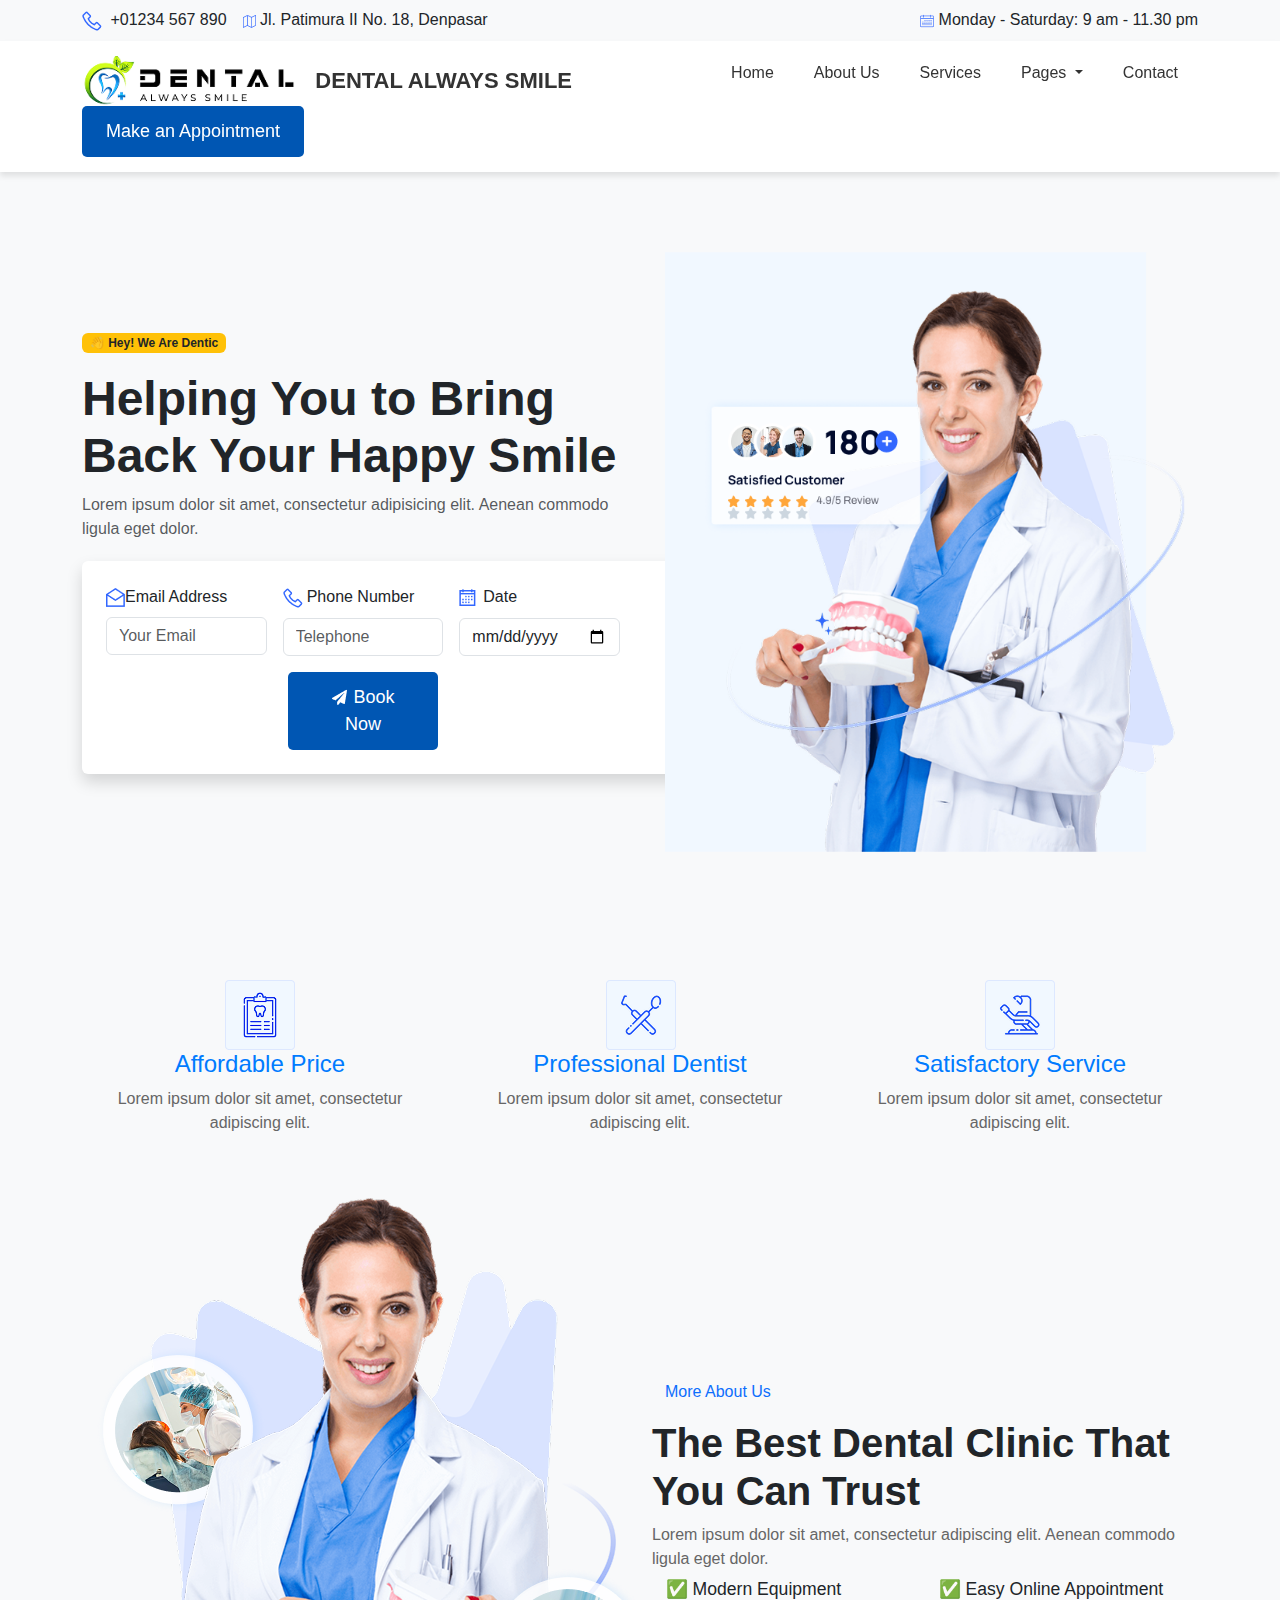
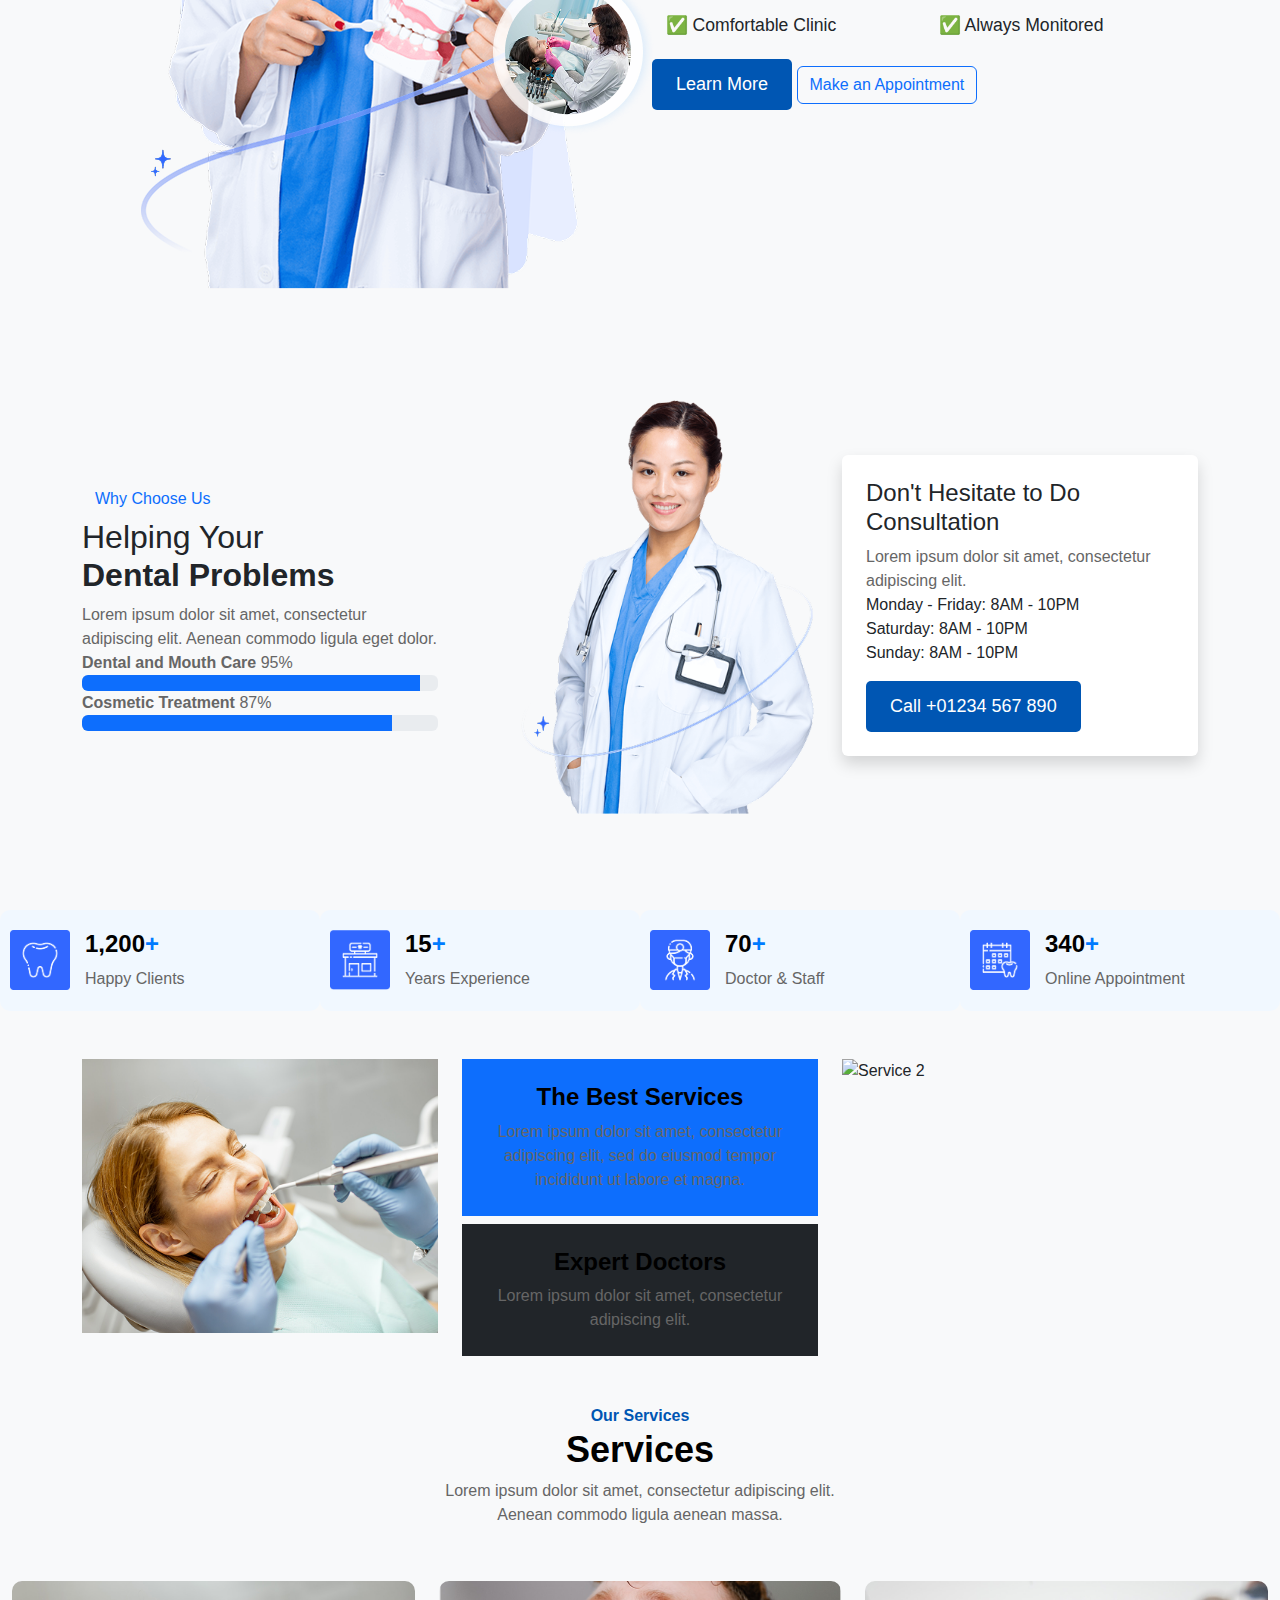
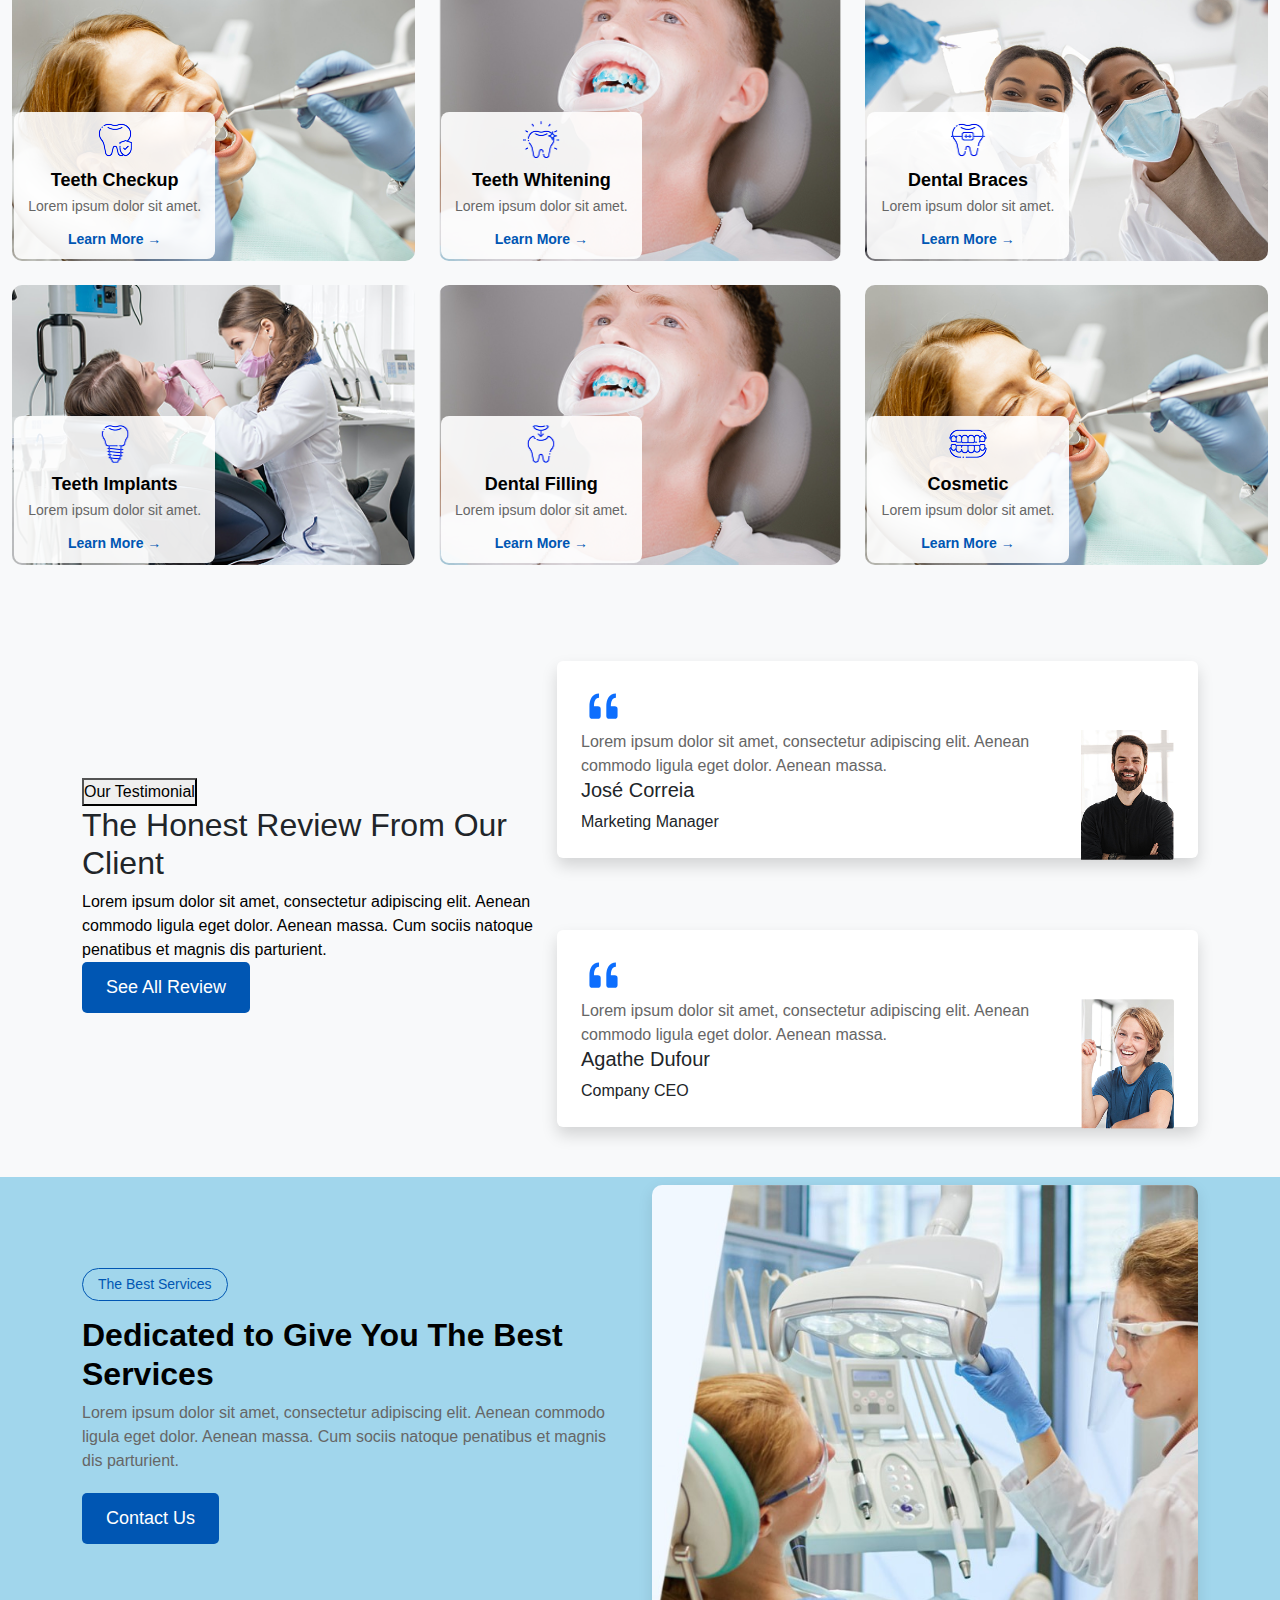
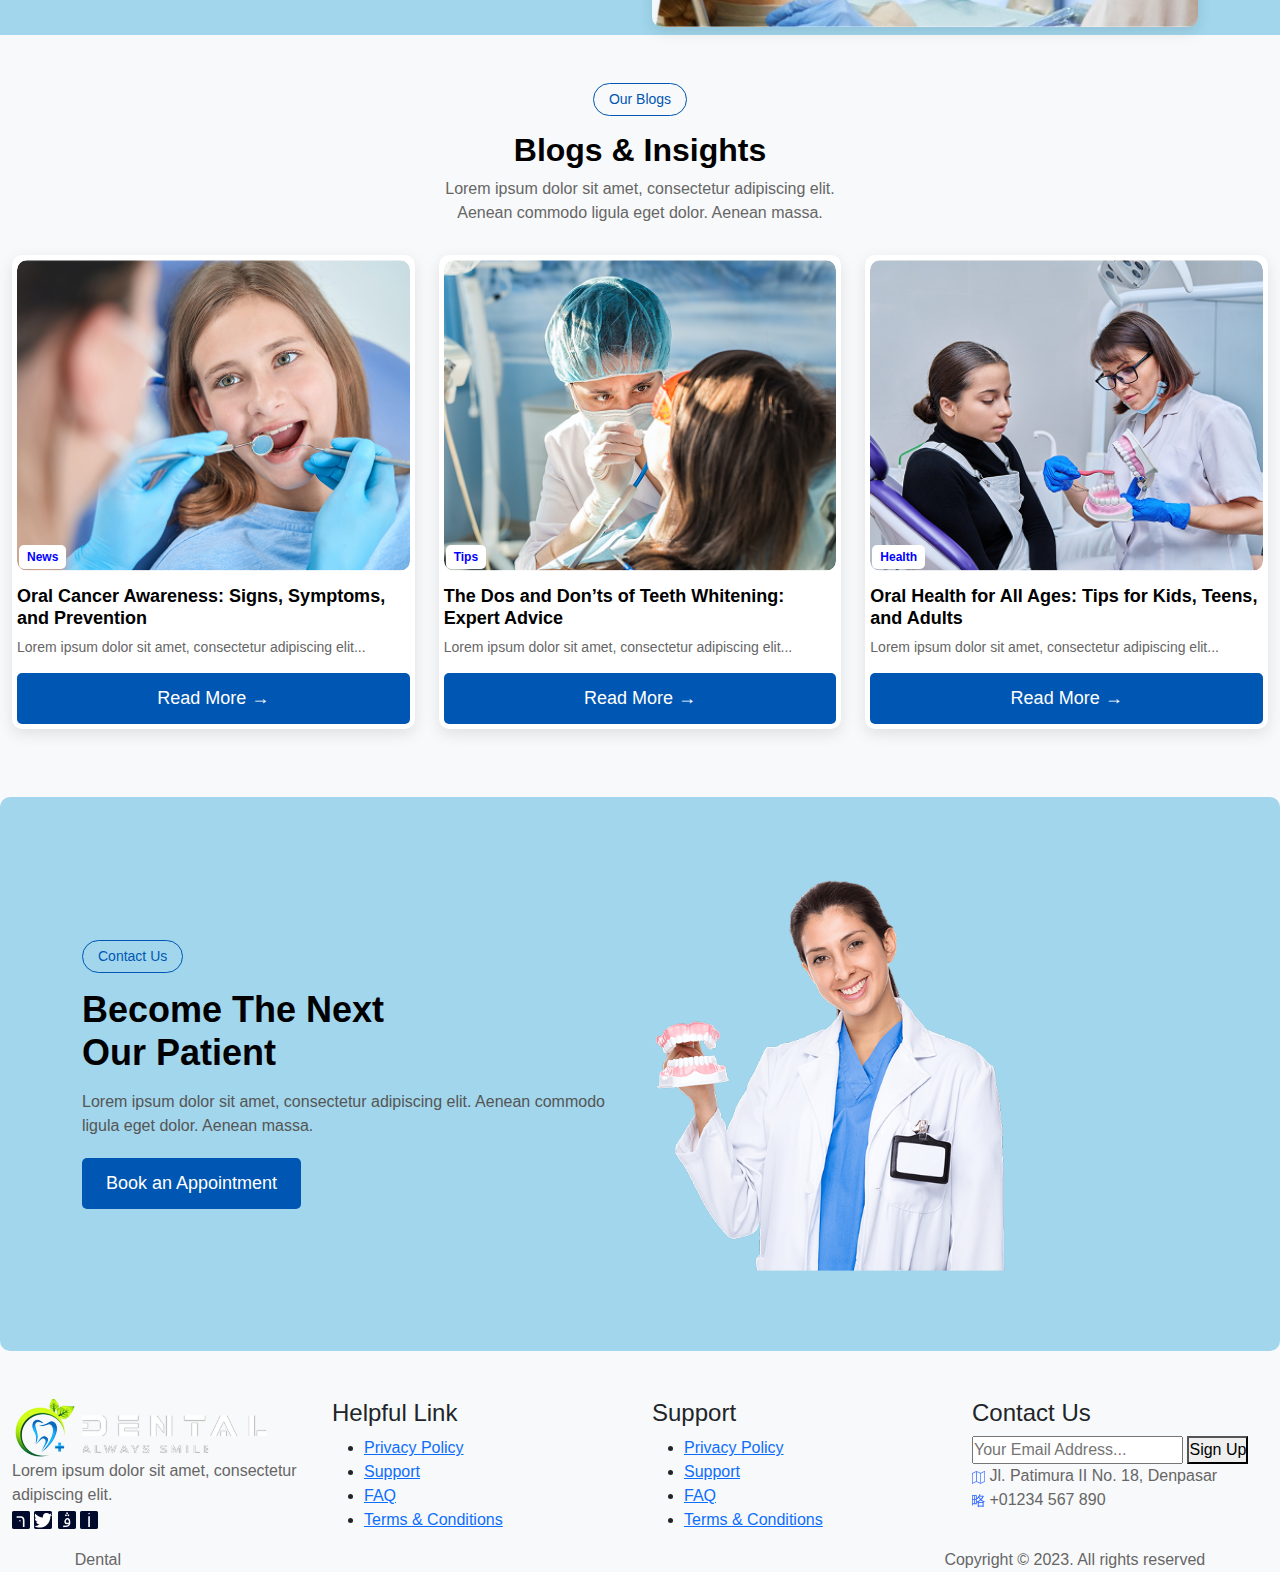
==== commit 899eb383: "Update index.html" ====
--- a/index.html
+++ b/index.html
@@ -245,7 +245,7 @@
                   
                 </div>
                 <div class="col-md-4">
-                    <img src="Images/div.elementor-widget-wrap.png" class="service-img img-fluid" alt="Service 2">
+                    <img src="Images/our services.png" class="service-img img-fluid" alt="Service 2">
                 </div>
             </div>
         </div>
@@ -346,7 +346,7 @@
                 <div class="col-md-5">
                     <button class="testimonial-btn">Our Testimonial</button>
                     <h2 class="testimonial-title">The Honest Review From Our Client</h2>
-                    <p class="testimonial-text">Lorem ipsum dolor sit amet, consectetur adipiscing elit. Aenean commodo ligula eget dolor. Aenean massa. Cum sociis natoque penatibus et magnis dis parturient.</p>
+                    <p class="testimonial-text" style="color: black;">Lorem ipsum dolor sit amet, consectetur adipiscing elit. Aenean commodo ligula eget dolor. Aenean massa. Cum sociis natoque penatibus et magnis dis parturient.</p>
                     <a href="#" class="btn btn-primary">See All Review</a>
                 </div>
 
@@ -486,65 +486,70 @@
             </div>
         </section>
     
-        
             <!-- Footer Section -->
-            <footer class="footer-section" style="background-color: black;color: white;">
-                <div class="container">
+            <footer class="footer mt-5">
+                <div class="container-fluid">
                     <div class="row">
-                        <!-- Logo & Social Icons -->
-                        <div class="col-md-3 footer-logo">
-                            <img src="Images/logo 1.png" alt="Dental Logo" class="logo">
+                        <!-- Column 1: Logo + Text + Social Icons -->
+                        <div class="col-lg-3 col-md-6 col-sm-12 footer-box">
+                            <img src="Images/logo1 1.png" alt="Dental Logo" class="footer-logo">
                             <p>Lorem ipsum dolor sit amet, consectetur adipiscing elit.</p>
                             <div class="social-icons">
-                                <a href="#"><i class="fab fa-facebook-f"></i></a>
-                                <a href="#"><i class="fab fa-twitter"></i></a>
-                                <a href="#"><i class="fab fa-instagram"></i></a>
-                                <a href="#"><i class="fab fa-linkedin-in"></i></a>
+                                <a href="#"><img src="Images/a.elementor-icon.png" alt=""></a>
+                                <a href="#"><img src="Images/a.elementor-icon-1.png" alt=""></a>
+                                <a href="#"><img src="Images/a.elementor-icon-2.png" alt=""></a>
+                                <a href="#"><img src="Images/a.elementor-icon-3.png" alt=""></a>
                             </div>
                         </div>
         
-                        <!-- Helpful Links -->
-                        <div class="col-md-3 footer-links">
-                            <h5>Helpful Links</h5>
-                            <ul style="list-style-type: none;text-decoration: none;">
-                                <li style="text-decoration: none;"><a href="#">Privacy Policy</a></li>
-                                <li style="text-decoration: none;"><a href="#">Support</a></li>
-                                <li style="text-decoration: none;"><a href="#">FAQ</a></li>
-                                <li style="text-decoration: none;"><a href="#">Terms & Conditions</a></li>
+                        <!-- Column 2: Helpful Links -->
+                        <div class="col-lg-3 col-md-6 col-sm-12 footer-box">
+                            <h4>Helpful Link</h4>
+                            <ul>
+                                <li><a href="#">Privacy Policy</a></li>
+                                <li><a href="#">Support</a></li>
+                                <li><a href="#">FAQ</a></li>
+                                <li><a href="#">Terms & Conditions</a></li>
                             </ul>
                         </div>
         
-                        <!-- Support Links -->
-                        <div class="col-md-3 footer-links">
-                            <h5>Support</h5>
-                            <ul style="list-style-type: none;text-decoration: none;">
-                                <li style="text-decoration: none;"><a href="#">Privacy Policy</a></li>
-                                <li style="text-decoration: none;"><a href="#">Support</a></li>
-                                <li style="text-decoration: none;"><a href="#">FAQ</a></li>
-                                <li style="text-decoration: none;"><a href="#">Terms & Conditions</a></li>
+                        <!-- Column 3: Support -->
+                        <div class="col-lg-3 col-md-6 col-sm-12 footer-box">
+                            <h4>Support</h4>
+                            <ul>
+                                <li><a href="#">Privacy Policy</a></li>
+                                <li><a href="#">Support</a></li>
+                                <li><a href="#">FAQ</a></li>
+                                <li><a href="#">Terms & Conditions</a></li>
                             </ul>
                         </div>
         
-                        <!-- Contact Us -->
-                        <div class="col-md-3 footer-contact">
-                            <h5>Contact Us</h5>
-                            <form class="subscribe-form">
+                        <!-- Column 4: Contact Us -->
+                        <div class="col-lg-3 col-md-6 col-sm-12 footer-box">
+                            <h4>Contact Us</h4>
+                            <form class="email-form">
                                 <input type="email" placeholder="Your Email Address..." required>
                                 <button type="submit">Sign Up</button>
                             </form>
-                            <p><i class="fas fa-map-marker-alt"></i> Jl. Patimura II No.18, Denpasar</p>
-                            <p><i class="fas fa-phone"></i> +01234 567 890</p>
-                        </div>
-                    </div>
-                </div>
+                            <p><img src="Images/Group-1.png" alt=""> Jl. Patimura II No. 18, Denpasar</p>
+                            <p><img src="Images/略.png" alt=""> +01234 567 890</p>
+                        </div>
+                    </div>
         
-                <div class="footer-bottom">
-                    <p>&copy; 2023 Dental. All rights reserved.</p>
+                    <!-- Copyright -->
+                    <div class="text-center copyright">
+                        <p style="float: left;margin-left: 5%;">Dental</p>
+                        <p style="float: right;margin-right: 5%;">Copyright © 2023. All rights reserved</p>
+                    </div>
                 </div>
             </footer>
-        
+
             <script src="script.js"></script>
 
     <script src="https://cdn.jsdelivr.net/npm/bootstrap@5.3.0/dist/js/bootstrap.bundle.min.js"></script>
 </body>
 </html>
+
+
+
+
--- a/css/index.css
+++ b/css/index.css
@@ -2,6 +2,161 @@
 body {
     font-family: Arial, sans-serif;
 }
+
+/* Global Styles */
+* {
+    margin: 0;
+    padding: 0;
+    box-sizing: border-box;
+}
+
+body {
+    font-family: Arial, sans-serif;
+}
+
+/* Navbar */
+.navbar {
+    display: flex;
+    justify-content: space-between;
+    align-items: center;
+    background-color: #fff;
+    padding: 15px 20px;
+    box-shadow: 0 4px 6px rgba(0, 0, 0, 0.1);
+    position: sticky;
+    top: 0;
+    z-index: 1000;
+}
+
+/* Container */
+.container {
+    display: flex;
+    justify-content: space-between;
+    align-items: center;
+    width: 100%;
+}
+
+/* Logo */
+.logo {
+    display: flex;
+    align-items: center;
+    font-size: 22px;
+    font-weight: bold;
+    text-decoration: none;
+    color: #333;
+}
+
+.logo img {
+    margin-right: 10px;
+}
+
+/* Navbar Links */
+.nav-links {
+    display: flex;
+    list-style: none;
+}
+
+.nav-links li {
+    margin: 0 15px;
+    position: relative;
+}
+
+.nav-links a {
+    color: #333;
+    text-decoration: none;
+    font-size: 16px;
+    padding: 5px;
+    transition: 0.3s;
+}
+
+.nav-links a:hover {
+    color: #007bff;
+}
+
+/* Dropdown Menu */
+.dropdown-menu {
+    display: none;
+    position: absolute;
+    background-color: #fff;
+    list-style: none;
+    box-shadow: 0px 4px 6px rgba(0, 0, 0, 0.1);
+    padding: 10px;
+    border-radius: 5px;
+    top: 100%;
+    left: 0;
+}
+
+.dropdown-menu li {
+    padding: 5px 10px;
+}
+
+.dropdown-menu.show {
+    display: block;
+}
+
+/* Appointment Button */
+.appointment-btn {
+    display: block;
+    padding: 10px 15px;
+    font-size: 14px;
+}
+
+/* Mobile Menu Button */
+.menu-btn {
+    display: none;
+    font-size: 24px;
+    color: #333;
+    cursor: pointer;
+}
+
+/* Responsive Design */
+@media (max-width: 1024px) { /* Tablet */
+    .nav-links {
+        justify-content: center;
+        width: 100%;
+    }
+}
+
+@media (max-width: 768px) { /* Mobile */
+    .menu-btn {
+        display: block;
+    }
+
+    .nav-links {
+        display: none;
+        flex-direction: column;
+        width: 100%;
+        position: absolute;
+        top: 60px;
+        left: 0;
+        background-color: #fff;
+        box-shadow: 0px 4px 6px rgba(0, 0, 0, 0.1);
+        text-align: center;
+        padding: 10px 0;
+    }
+
+    .nav-links.show {
+        display: flex;
+    }
+
+    .nav-links li {
+        margin: 10px 0;
+    }
+
+    .dropdown-menu {
+        position: relative;
+        box-shadow: none;
+        background: none;
+    }
+
+    .appointment-btn {
+        display: block;
+        text-align: center;
+        width: 100%;
+        margin-top: 10px;
+    }
+}
+
+
 
 /* Hero Section */
 .hero-section {
@@ -19,9 +174,9 @@
 
 /* Right Side Image */
 .dentist-image {
-    max-width: 80%;
-    height: 400px;
-    background: url('/Images/bg-hero-illustration-bluedouble-800x912.png') no-repeat center center/cover;
+    max-width: 100%;
+    background: url("/Images/dentist-image.jpg") center no-repeat center ;
+    height: 600px;
 
 }
 
@@ -99,8 +254,7 @@
     font-family: Arial, sans-serif;
 }
 
-.hero-section {
-    background: url('/Images/bg-hero-illustration-bluedouble-800x912.png.png') no-repeat center center/cover;
+.about-section {
     padding: 50px 0;
 }
 
@@ -162,70 +316,216 @@
         width: 80px;
     }
 }
-.service-img {
-    height: 100%;
-    object-fit: cover;
-}
-
-.service-text {
-    height: 50%;
-    display: flex;
-    align-items: center;
-    justify-content: center;
-    text-align: center;
-}
-@media (max-width: 768px) {
-    .service-text {
-        min-height: 150px;
-    }
-}
+
+/* Global Styles */
+body {
+    font-family: Arial, sans-serif;
+    background-color: #f8f9fa;
+}
+
+/* Statistics Section */
+.statistics {
+    padding: 60px 0;
+}
+
+.stat-box {
+    background: #f1f8ff;
+    padding: 20px 10px;
+    border-radius: 10px;
+    transition: transform 0.3s ease-in-out;
+}
+
+.stat-box:hover {
+    transform: translateY(-5px);
+}
+
+/* Icons */
+.stat-icon {
+    width: 60px;
+    height: 60px;
+    margin-right: 15px;
+}
+
+/* Text */
+h3 {
+    font-size: 24px;
+    font-weight: bold;
+    color: #000;
+}
+
+h3 span {
+    color: #007bff;
+}
+
+p {
+    font-size: 16px;
+    color: #666;
+    margin: 0;
+}
+
+/* Responsive Design */
+@media (max-width: 1024px) { /* Tablet */
+    .stat-box {
+        padding: 15px;
+    }
+
+    .stat-icon {
+        width: 50px;
+        height: 50px;
+    }
+
+    h3 {
+        font-size: 22px;
+    }
+
+    p {
+        font-size: 15px;
+    }
+}
+
+@media (max-width: 768px) { /* Mobile */
+    .row {
+        flex-direction: column;
+        align-items: center;
+    }
+
+    .stat-box {
+        width: 90%;
+        margin-bottom: 15px;
+        text-align: left;
+        display: flex;
+        align-items: center;
+    }
+
+    .stat-icon {
+        width: 45px;
+        height: 45px;
+    }
+
+    h3 {
+        font-size: 20px;
+    }
+
+    p {
+        font-size: 14px;
+    }
+}
+
+
+/* Our Services Section */
+.our-services {
+    padding: 20px 0;
+}
+
+/* Section Heading */
+.services-subtitle {
+    color: #0056b3;
+    font-size: 16px;
+    font-weight: bold;
+}
+
+.services-title {
+    font-size: 36px;
+    font-weight: bold;
+    color: #000;
+}
+
+.services-description {
+    color: #666;
+    font-size: 16px;
+    margin-bottom: 30px;
+}
+
+/* Service Cards */
 .service-card {
+    height: 280px;
+    background-size: cover;
+    background-position: center;
+    border-radius: 10px;
     position: relative;
     overflow: hidden;
-    border-radius: 10px;
-    box-shadow: 0 4px 8px rgba(0, 0, 0, 0.1);
-}
-
-.service-img {
-    width: 220px;
-    height: 220px;
-    object-fit: cover;
-}
-
-.service-text-overlay {
-    position: absolute;
-    top: 0;
-    left: 0;
-    width: 100%;
-    height: 100%;
-    background: rgba(0, 0, 0, 0.6);
-    color: #fff;
     display: flex;
-    flex-direction: column;
-    justify-content: center;
-    align-items: center;
-    opacity: 0;
-    transition: opacity 0.3s ease;
-}
-
-.service-card:hover .service-text-overlay {
-    opacity: 1;
+    align-items: flex-end;
+    transition: transform 0.3s ease-in-out;
+}
+
+.service-card:hover {
+    transform: translateY(-5px);
+}
+
+/* Service Card Content */
+.service-content {
+    background: rgba(255, 255, 255, 0.9);
+    padding: 8px;
+    border-radius: 8px;
+    width: 50%;
+    margin: 2px;
 }
 
 .service-icon {
-    width: 50px;
-    height: 50px;
+    width: 40px;
+    height: 40px;
     margin-bottom: 10px;
 }
 
-@media (max-width: 768px) {
+.service-content h4 {
+    font-size: 18px;
+    font-weight: bold;
+    color: #000;
+    margin-bottom: 5px;
+}
+
+.service-content p {
+    font-size: 14px;
+    color: #666;
+    margin-bottom: 10px;
+}
+
+/* Learn More Button */
+.learn-more {
+    font-size: 14px;
+    color: #0056b3;
+    font-weight: bold;
+    text-decoration: none;  
+}
+
+/* Responsive Design */
+@media (max-width: 1024px) { /* Tablet */
+    .services-title {
+        font-size: 30px;
+    }
+
+    .services-description {
+        font-size: 15px;
+    }
+
     .service-card {
-        margin-bottom: 20px;
-    }
-}
+        height: 250px;
+    }
+}
+
+@media (max-width: 768px) { /* Mobile */
+    .services-title {
+        font-size: 28px;
+    }
+
+    .services-description {
+        font-size: 14px;
+    }
+
+    .service-card {
+        height: 200px;
+    }
+
+    .service-content {
+        width: 100%;
+        text-align: center;
+    }
+}
+
 /* Contact Us Section */
 .contact-section {
-    background-color: #f8f9fa;
+    background-color: #f1f8ff;
     padding: 60px 0;
 }
 
@@ -250,7 +550,7 @@
     margin-bottom: 20px;
 }
 
-.btn-primary {
+.cbc {
     background-color: #0056b3;
     border: none;
     padding: 10px 20px;
@@ -280,12 +580,25 @@
         margin-top: 20px;
     }
 }
+
+/* Global Styles */
+body {
+    font-family: Arial, sans-serif;
+    background-color: #f8f9fa;
+}
+
+/* Global Styles */
+body {
+    font-family: Arial, sans-serif;
+    background-color: #f8f9fa;
+}
+
 /* Blogs Section */
 .blogs-section {
-    background-color: #f8f9fa;
     padding: 60px 0;
 }
 
+/* Blogs Button */
 .blogs-btn {
     background: none;
     border: 1px solid #0056b3;
@@ -294,81 +607,162 @@
     font-size: 14px;
     border-radius: 20px;
     margin-bottom: 15px;
-}
-
+    display: inline-block;
+}
+
+/* Blogs Title & Description */
 .blogs-title {
     font-size: 32px;
     font-weight: bold;
     color: #000;
+    text-align: center;
 }
 
 .blogs-text {
     color: #666;
+    text-align: center;
     margin-bottom: 30px;
 }
 
 /* Blog Cards */
 .blog-card {
     background: #fff;
-    padding: 20px;
+    padding: 5px;
     border-radius: 10px;
     box-shadow: 0px 5px 15px rgba(0, 0, 0, 0.1);
     text-align: left;
-}
-
-.blog-card img {
+    transition: transform 0.3s ease-in-out;
+    margin-bottom: 20px;
+}
+
+.blog-card:hover {
+    transform: translateY(-5px);
+}
+
+/* Blog Images */
+.blog-image {
+    position: relative;
+    overflow: hidden;
+    border-radius: 10px;
+}
+
+.blog-image img {
     width: 100%;
     height: auto;
     border-radius: 10px;
-    margin-bottom: 15px;
-}
-
-.blog-card .category {
-    font-size: 14px;
-    color: #0056b3;
-    font-weight: bold;
-}
-
+}
+
+/* Category Tags */
+.category {
+    position: absolute;
+    bottom: 2px;
+    left: 2px;
+    background: #0056b3;
+    color: white;
+    font-size: 12px;
+    font-weight: bold;
+    padding: 3px 8px;
+    border-radius: 5px;
+}
+
+.category.news {
+color: blue;
+background-color: white;
+}
+
+.category.tips {
+    color: blue;
+    background-color: white;}
+
+.category.health {
+    color: blue;
+    background-color: white;}
+
+/* Blog Card Title */
 .blog-card h5 {
     font-size: 18px;
     font-weight: bold;
     color: #000;
-    margin-bottom: 10px;
-}
-
+    margin-top: 15px;
+}
+
+/* Blog Card Description */
 .blog-card p {
     color: #666;
     font-size: 14px;
     margin-bottom: 15px;
 }
 
-.btn-primary {
+/* Read More Button */
+.bgb {
     background-color: #0056b3;
     border: none;
     padding: 10px 20px;
     font-size: 16px;
     border-radius: 5px;
+    display: block;
+    width: 100%;
+    text-align: center;
 }
 
 /* Responsive Design */
-@media (max-width: 768px) {
+@media (max-width: 1024px) { /* Tablet */
+    .blogs-title {
+        font-size: 28px;
+    }
+
+    .blogs-text {
+        font-size: 16px;
+    }
+
+    .blog-card {
+        margin-bottom: 20px;
+    }
+}
+
+@media (max-width: 768px) { /* Mobile */
     .blogs-section {
         text-align: center;
     }
 
+    .blogs-btn {
+        font-size: 12px;
+        padding: 4px 12px;
+    }
+
     .blogs-title {
-        font-size: 28px;
+        font-size: 26px;
+    }
+
+    .blogs-text {
+        font-size: 14px;
     }
 
     .blog-card {
-        margin-bottom: 20px;
-    }
-}
+        text-align: center;
+        padding: 15px;
+    }
+
+    .category {
+        left: 10px;
+        bottom: 8px;
+        font-size: 10px;
+        padding: 2px 6px;
+    }
+
+    .blog-card h5 {
+        font-size: 16px;
+    }
+
+    .btn-primary {
+        font-size: 14px;
+        padding: 8px 15px;
+    }
+}
+
 /* Book Appointment Section */
 .appointment-section {
-    background-color: #EEF4FE; /* Light blue background */
     padding: 80px 0;
-    background-image: url("/Images/bg-hero-illustration-bluedouble-800x912.png.png"); /* Add background image */
     background-size: cover;
     background-position: center;
     border-radius: 10px;
@@ -415,8 +809,9 @@
 }
 
 .appointment-image {
-   
- 
+    /* background: url("/Images/appointment\ bg.png") center no-repeat center; */
+    width: 100%;
+    height: auto;
     border-radius: 5px;
 }
 
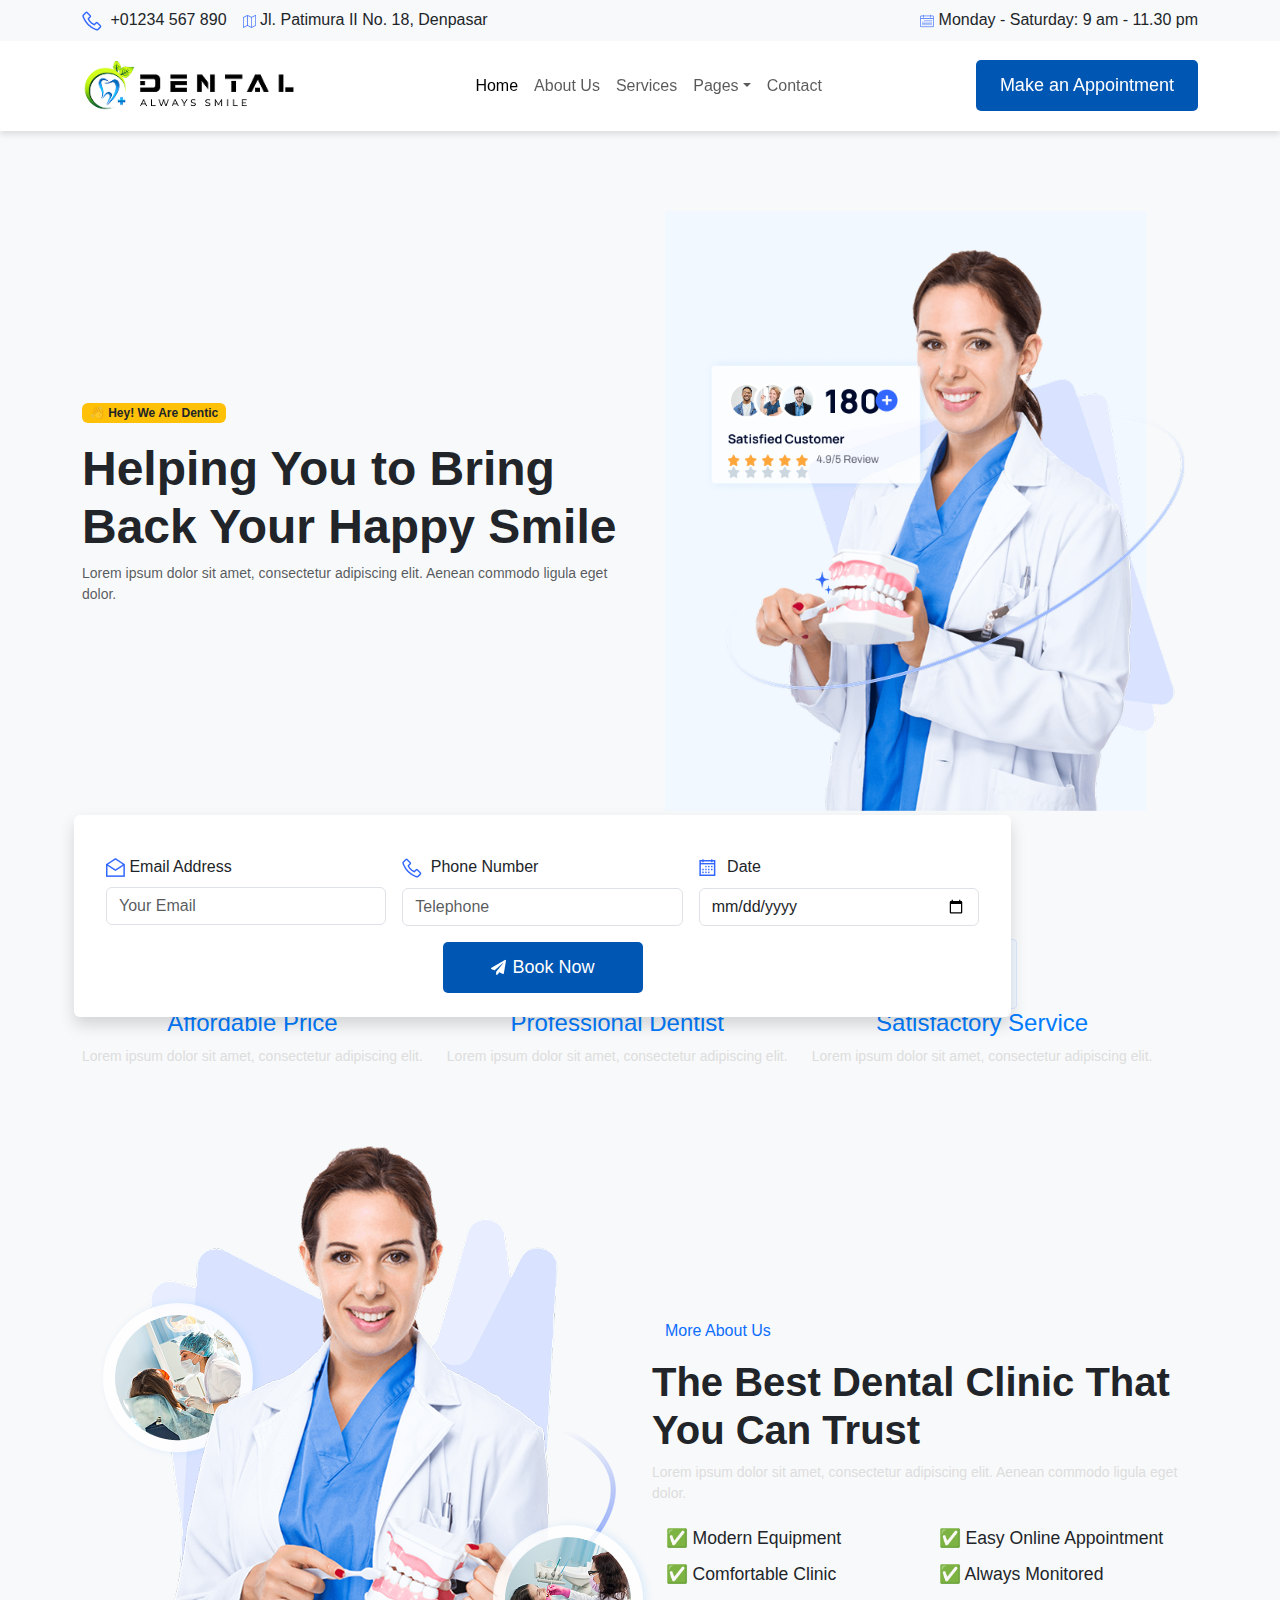
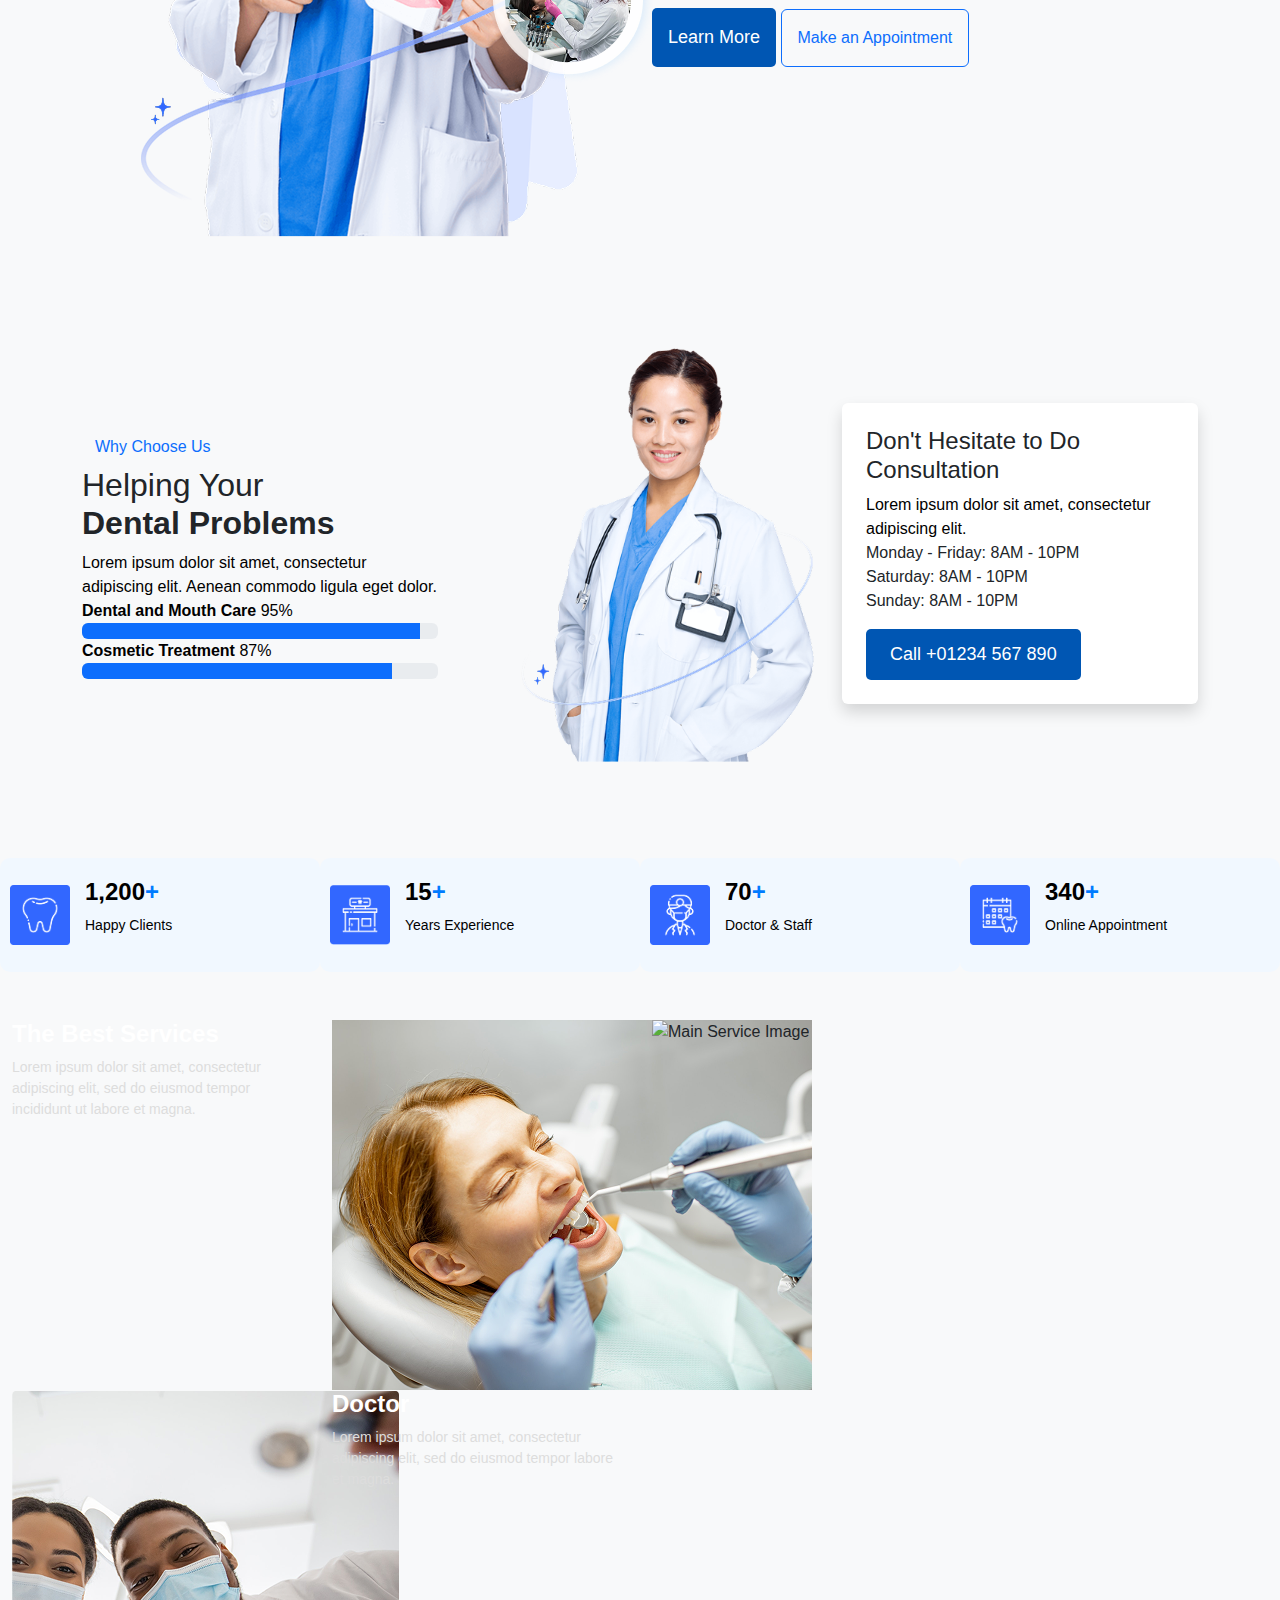
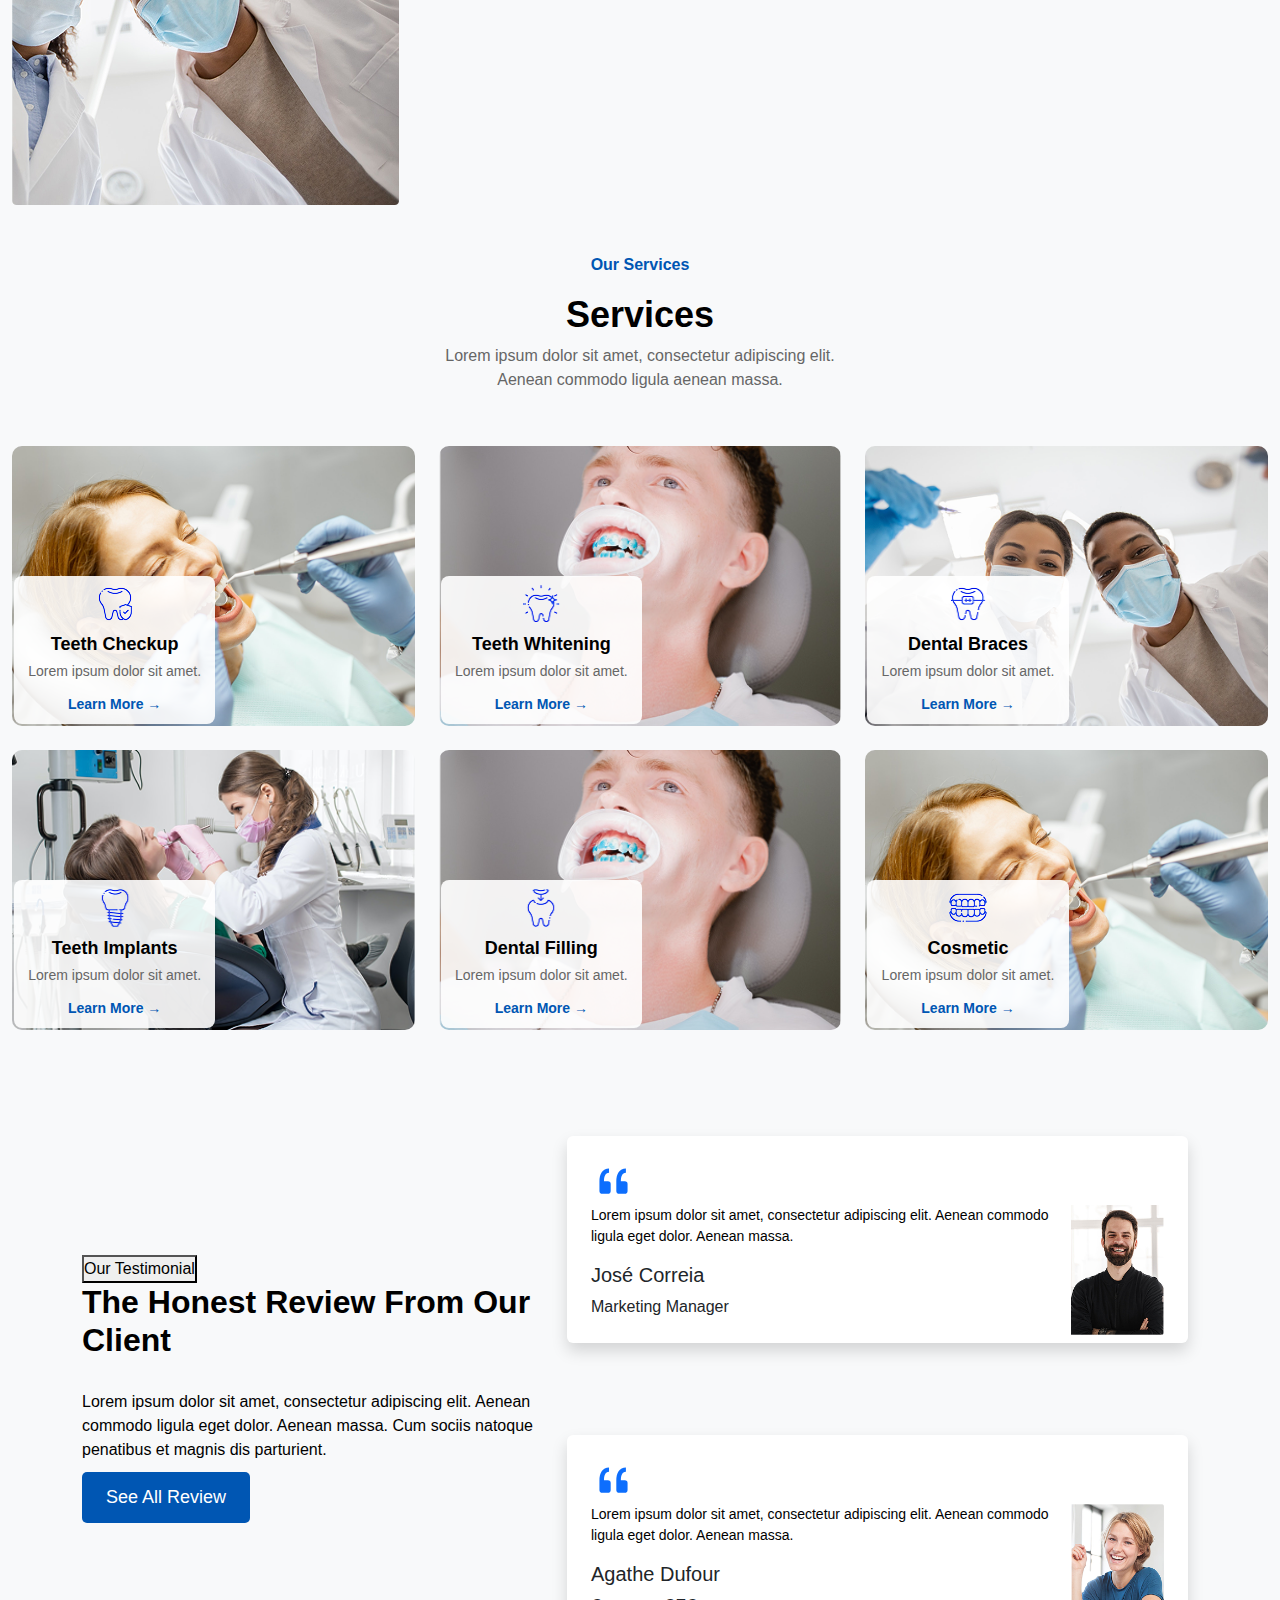
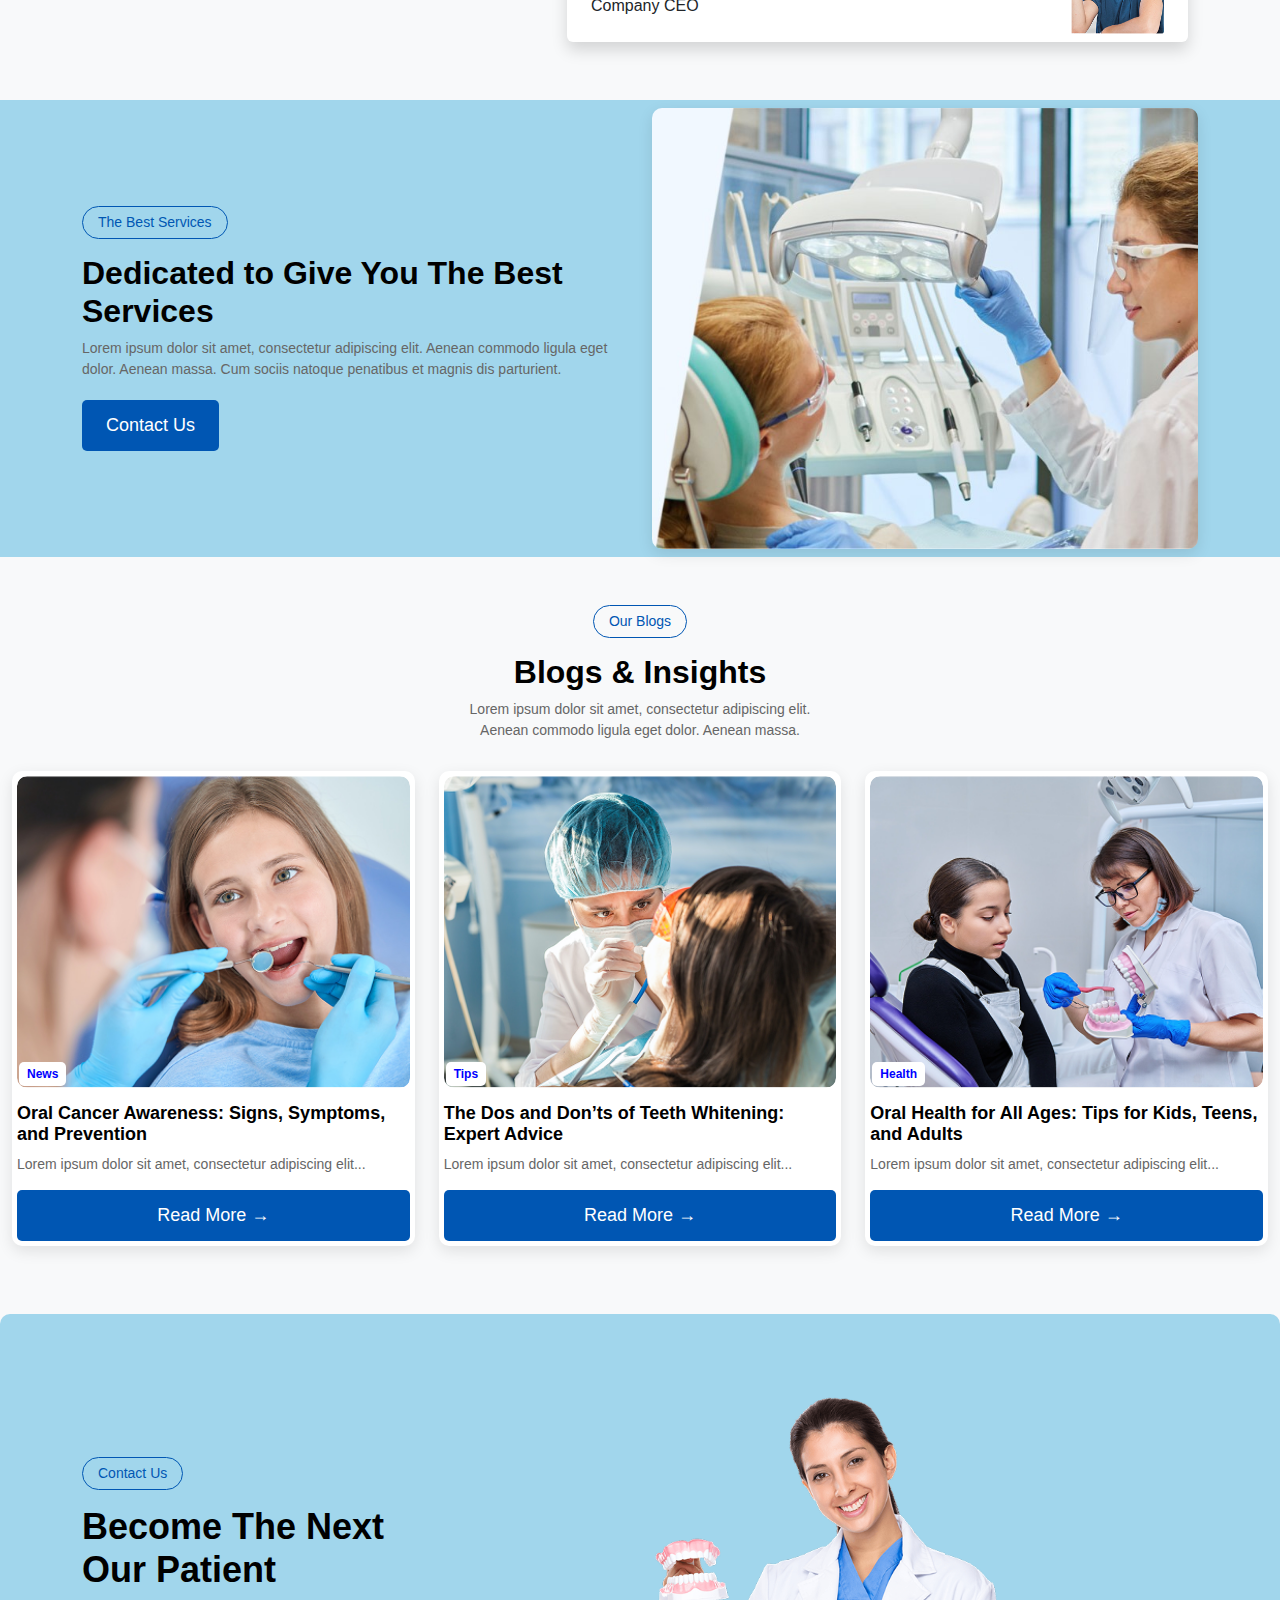
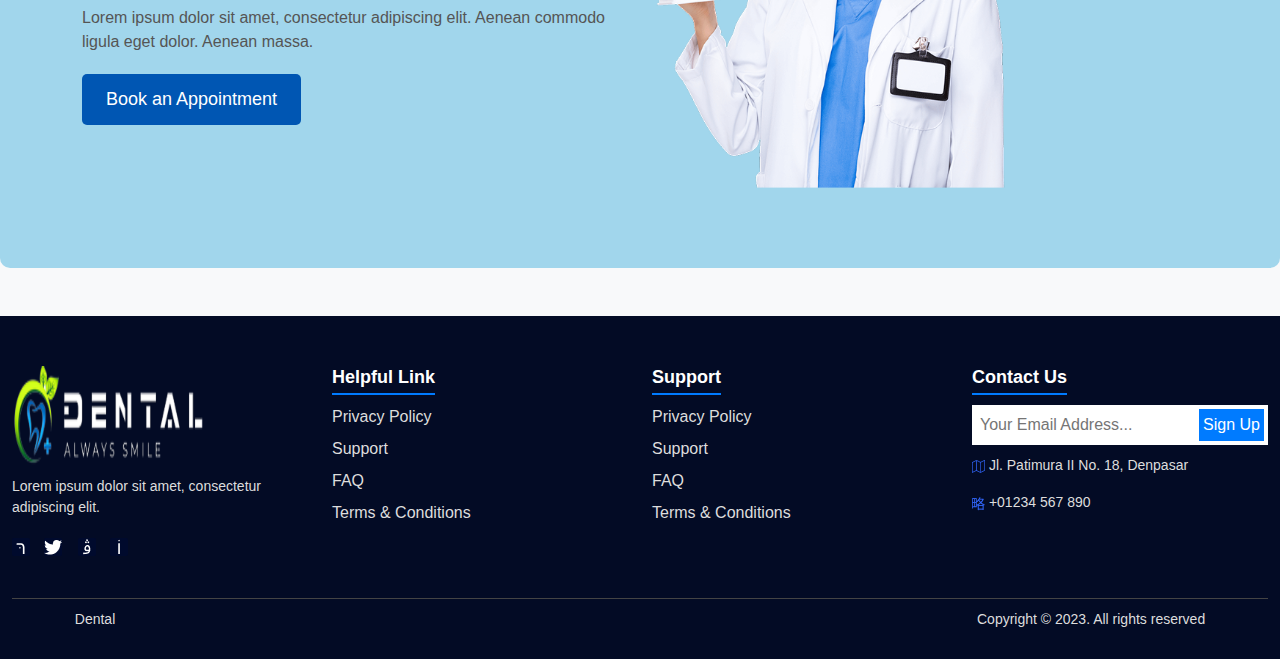
==== commit ba25234d: "Update index.html" ====
--- a/index.html
+++ b/index.html
@@ -21,78 +21,89 @@
         </div>
     </div>
 
-    <!-- Navbar -->
-    <nav class="navbar">
-        <div class="container">
-            <!-- Logo -->
-            <a href="#" class="logo">
-                <img src="Images/logo 1.png" alt="Dental Logo" height="50"> 
-                <span>DENTAL ALWAYS SMILE</span>
-            </a>
-            
-            <!-- Menu Button for Mobile -->
-            <span class="menu-btn" onclick="toggleMenu()">☰</span>
-
-            <!-- Navbar Links -->
-            <ul class="nav-links">
-                <li><a href="#home">Home</a></li>
-                <li><a href="#about">About Us</a></li>
-                <li><a href="#services">Services</a></li>
-                <li class="dropdown">
-                    <a href="#" class="dropdown-toggle" onclick="toggleDropdown()">Pages </a>
-                    <ul class="dropdown-menu">
-                        <li><a href="#appointment">Appointment</a></li>
-                        <li><a href="#blogs">Blogs</a></li>
-                        <li><a href="#testimonials">Testimonials</a></li>
+   
+        <!-- Navbar -->
+        <nav class="navbar navbar-expand-lg sticky-top">
+            <div class="container">
+                <!-- Logo -->
+                <a class="navbar-brand" href="#">
+                    <img src="Images/logo 1.png" alt="Dental Logo" height="50">
+                   
+                </a>
+    
+                <!-- Mobile Menu Button -->
+                <button class="navbar-toggler" type="button" onclick="toggleMenu()">
+                    <span class="navbar-toggler-icon"></span>
+                </button>
+    
+                <!-- Navbar Links -->
+                <div class="collapse navbar-collapse" id="navbarNav">
+                    <ul class="navbar-nav mx-auto">
+                        <li class="nav-item"><a class="nav-link active" href="#">Home</a></li>
+                        <li class="nav-item"><a class="nav-link" href="#">About Us</a></li>
+                        <li class="nav-item"><a class="nav-link" href="#">Services</a></li>
+                        
+                        <!-- Dropdown -->
+                        <li class="nav-item dropdown">
+                            <a class="nav-link dropdown-toggle" href="#" id="pagesDropdown" onclick="toggleDropdown()">Pages</a>
+                            <ul class="dropdown-menu" id="dropdownMenu">
+                                <li><a class="dropdown-item" href="#">Appointment</a></li>
+                                <li><a class="dropdown-item" href="#">Blogs</a></li>
+                                <li><a class="dropdown-item" href="#">Testimonials</a></li>
+                            </ul>
+                        </li>
+    
+                        <li class="nav-item"><a class="nav-link" href="#">Contact</a></li>
                     </ul>
-                </li>
-                <li><a href="#contact">Contact</a></li>
-            </ul>
-            
-            <!-- Appointment Button -->
-            <a href="#appointment" class="btn btn-primary appointment-btn">Make an Appointment</a>
-        </div>
-    </nav>
-
-    
+                </div>
+    
+                <!-- Appointment Button -->
+                <a href="#" class="btn btn-primary appointment-btn">Make an Appointment</a>
+            </div>
+        </nav>
+  
     <!-- Hero Section -->
     <header class="hero-section position-relative">
         <div class="container">
             <div class="row align-items-center">
-                <!-- Left Side: Text & Form -->
+                
+                <!-- Left Side: Text Content -->
                 <div class="col-lg-6 text-center text-lg-start">
                     <span class="badge bg-warning text-dark">👋 Hey! We Are Dentic</span>
                     <h1 class="display-5 fw-bold mt-3">Helping You to Bring Back Your Happy Smile</h1>
-                    <p class="text-muted">Lorem ipsum dolor sit amet, consectetur adipisicing elit. Aenean commodo ligula eget dolor.</p>
-                    
-                    <!-- Appointment Form -->
-                    <div class="appointment-form bg-white p-4 shadow rounded ">
-                        <form class="row g-3" style="width: 530px;">
-                            <div class="col-md-4 ">
-                                <label for="email" class="form-label"><img src="Images/Group.png" alt="">Email Address</label>
-                                <input type="email" class="form-control" id="email" placeholder="Your Email">
-                            </div>
-                            <div class="col-md-4">
-                                <label for="phone" class="form-label"><img src="Images/Frame-1.png" alt="">Phone Number</label>
-                                <input type="tel" class="form-control" id="phone" placeholder="Telephone">
-                            </div>
-                            <div class="col-md-4">
-                                <label for="date" class="form-label"><img src="Images/Frame.png" alt="">Date</label>
-                                <input type="date" class="form-control" id="date">
-                            </div>
-                            <div class="col-12 text-center">
-                                <button type="submit" class="btn btn-primary" style="width: 150px;"><img src="Images/.png" alt=""> Book Now</button>
-                            </div>
-                        </form>
-                    </div>
+                    <p class="text-muted">
+                        Lorem ipsum dolor sit amet, consectetur adipiscing elit. Aenean commodo ligula eget dolor.
+                    </p>
                 </div>
 
                 <!-- Right Side: Image & Review -->
-                <div class="col-lg-6 text-center position-relative" >
+                <div class="col-lg-6 text-center position-relative">
                     <img src="Images/home bg.png" alt="Dentist" class="img-fluid dentist-image">
-                    
-                    
-            </div>
+                </div>
+            </div>
+        </div>
+
+        <!-- Appointment Form (Overlayed on Image) -->
+        <div class="container position-absolute start-50 translate-middle-x appointment-form">
+            <form class="row g-3 bg-white shadow p-4 rounded">
+                <div class="col-md-4">
+                    <label for="email" class="form-label"><img src="Images/Group.png" alt=""> Email Address</label>
+                    <input type="email" class="form-control" id="email" placeholder="Your Email">
+                </div>
+                <div class="col-md-4">
+                    <label for="phone" class="form-label"><img src="Images/Frame-1.png" alt=""> Phone Number</label>
+                    <input type="tel" class="form-control" id="phone" placeholder="Telephone">
+                </div>
+                <div class="col-md-4">
+                    <label for="date" class="form-label"><img src="Images/Frame.png" alt=""> Date</label>
+                    <input type="date" class="form-control" id="date">
+                </div>
+                <div class="col-12 text-center">
+                    <button type="submit" class="btn btn-primary" style="width: 200px;">
+                        <img src="images/book-icon.png" alt=""><img src="Images/.png" alt=""> Book Now
+                    </button>
+                </div>
+            </form>
         </div>
     </header>
    
@@ -133,8 +144,8 @@
                         <li style="flex-basis: 45%;">✅ Always Monitored</li>
                     </ul>
                     <div class="buttons">
-                        <a href="#" class="btn btn-primary">Learn More</a>
-                        <a href="#" class="btn btn-outline-primary">Make an Appointment</a>
+                        <a href="#" class="btn btn-primary p-3">Learn More</a>
+                        <a href="#" class="btn btn-outline-primary p-3">Make an Appointment</a>
                     </div>
                 </div>
             </div>
@@ -222,35 +233,40 @@
                     </div>
                 </div>
             </div>
-        </section>
-    
-       
-    
-
-    <section class="services-section" id="services">
-        <div class="container">
-            <div class="row">
-                <div class="col-md-4">
-                    <img src="Images/div.elementor-widget-wrap-2.png" class="service-img img-fluid" style="width: 400px;" alt="Service 1">
-                </div>
-                <div class="col-md-4 d-flex flex-column justify-content-between">
-                    <div class="service-text bg-primary text-white text-center p-4 mb-2">
-                        <h3>The Best Services</h3>
-                        <p>Lorem ipsum dolor sit amet, consectetur adipiscing elit, sed do eiusmod tempor incididunt ut labore et magna.</p>
-                    </div>
-                    <div class="service-text bg-dark text-white text-center p-4">
-                        <h3>Expert Doctors</h3>
-                        <p>Lorem ipsum dolor sit amet, consectetur adipiscing elit.</p>
-                    </div>
-                  
-                </div>
-                <div class="col-md-4">
-                    <img src="Images/our services.png" class="service-img img-fluid" alt="Service 2">
-                </div>
-            </div>
-        </div>
-    </section>
-
+        </section>     
+         
+            <!-- Services Section -->
+            <section class="services">
+                <div class="container-fluid">
+                    <div class="row">
+                        <!-- Left Side (4 Boxes - Text & Image) -->
+                        <div class="col-lg-6 col-md-12 left-side">
+                            <div class="row">
+                                <div class="col-md-6 box blue-bg">
+                                    <h3 class="text-white">The Best Services</h3>
+                                    <p>Lorem ipsum dolor sit amet, consectetur adipiscing elit, sed do eiusmod tempor incididunt ut labore et magna.</p>
+                                </div>
+                                <div class="col-md-6 box">
+                                    <img src="Images/div.elementor-widget-wrap-2.png" alt="Service Image">
+                                </div>
+                                <div class="col-md-6 box">
+                                    <img src="Images/div.elementor-widget-wrap-5.png" alt="Service Image">
+                                </div>
+                                <div class="col-md-6 box dark-bg">
+                                    <h3 class="text-white">Doctor</h3>
+                                    <p>Lorem ipsum dolor sit amet, consectetur adipiscing elit, sed do eiusmod tempor labore et magna.</p>
+                                </div>
+                            </div>
+                        </div>
+        
+                        <!-- Right Side (Full-Height Image) -->
+                        <div class="col-lg-6 col-md-12 right-side">
+                            <img src="Images/our services.png" alt="Main Service Image">
+                        </div>
+                    </div>
+                </div>
+            </section>
+      
 
         <!-- Our Services Section -->
         <section class="our-services py-5">
--- a/css/index.css
+++ b/css/index.css
@@ -328,6 +328,9 @@
     padding: 60px 0;
 }
 
+.statistics p{
+    color: black;
+}
 .stat-box {
     background: #f1f8ff;
     padding: 20px 10px;
@@ -357,9 +360,9 @@
     color: #007bff;
 }
 
-p {
+.helping-section  p { 
     font-size: 16px;
-    color: #666;
+    color: black;
     margin: 0;
 }
 
@@ -523,6 +526,82 @@
     }
 }
 
+/* Testimonials Section */
+
+.testimonial-section {
+    padding: 60px 0;
+}
+
+.testimonial-title {
+    font-size: 32px;
+    font-weight: bold;
+    color: #000;
+    margin-bottom: 30px;
+
+}
+
+.testimonial-text {
+    color: #000;
+    font-size: 16px;
+}
+
+.testimonial-subtitle {
+    color: #0056b3;
+    font-size: 16px;
+    font-weight: bold;
+}
+.testimonial-message {
+    color: #000;
+    font-size: 14px;
+}
+.testimonial-list {
+    display: flex;
+    flex-wrap: wrap;
+    justify-content: center;
+    margin-bottom: 30px;
+}
+
+.testimonial-card {
+    background: #fff;
+    padding: 20px;
+    border-radius: 10px;
+    margin: 10px;
+    box-shadow: 0 0 10px rgba(0, 0, 0, 0.1);
+}
+
+.testimonial-info {
+    margin-bottom: 20px;
+}
+
+.testimonial-name {
+    font-size: 18px;
+    font-weight: bold;
+    color: #000;
+}
+
+.testimonial-position {
+    color: #666;
+    font-size: 14px;
+}
+
+.testimonial-text {
+    color: #666;
+    margin-bottom: 10px;
+}
+
+/* Social Media Icons */
+
+.social-media-icons {
+    margin-top: 20px;
+    display: flex;
+    justify-content: space-between;
+}
+
+.social-media-icon {
+    color: #0056b3;
+    font-size: 24px;
+}
+
 /* Contact Us Section */
 .contact-section {
     background-color: #f1f8ff;
@@ -834,3 +913,137 @@
         margin-top: 30px;
     }
 }
+
+/* Footer Section */
+.footer {
+    background-color: #030b25;
+    color: #fff;
+    padding: 50px 0;
+}
+
+.footer-box {
+    margin-bottom: 20px;
+}
+
+.footer-logo {
+    width: 200px;
+    height: 100px;
+    margin-bottom: 10px;
+}
+
+p {
+    font-size: 14px;
+    color: #ddd;
+}
+
+/* Social Icons */
+.social-icons a {
+    color: #fff;
+    font-size: 16px;
+    margin-right: 10px;
+    transition: 0.3s;
+}
+
+.social-icons a:hover {
+    color: #007bff;
+}
+
+/* Footer Links */
+.footer-box h4 {
+    font-size: 18px;
+    font-weight: bold;
+    margin-bottom: 10px;
+    border-bottom: 2px solid #007bff;
+    display: inline-block;
+    padding-bottom: 5px;
+}
+
+.footer-box ul {
+    list-style: none;
+    padding: 0;
+}
+
+.footer-box ul li {
+    margin-bottom: 8px;
+}
+
+.footer-box ul li a {
+    color: #ddd;
+    text-decoration: none;
+    transition: 0.3s;
+}
+
+.footer-box ul li a:hover {
+    color: #007bff;
+}
+
+/* Contact Us Form */
+.email-form {
+    display: flex;
+    align-items: center;
+    margin-bottom: 10px;
+}
+
+.email-form input {
+    flex: 1;
+    padding: 8px;
+    border: none;
+   
+}
+
+.email-form button {
+    padding: 4px;
+    border: 4px solid white;
+    background-color: #007bff;
+    color: white;
+ 
+    cursor: pointer;
+    transition: 0.3s;
+}
+
+.email-form button:hover {
+    background-color: #0056b3;
+}
+
+/* Copyright */
+.copyright {
+    border-top: 1px solid #444;
+    padding-top: 10px;
+    margin-top: 20px;
+}
+
+/* Responsive Design */
+@media (max-width: 1024px) { /* Tablet */
+    .footer-box {
+        text-align: center;
+    }
+
+    .email-form {
+        flex-direction: column;
+    }
+
+    .email-form input {
+        width: 100%;
+        margin-bottom: 8px;
+    }
+
+    .email-form button {
+        width: 100%;
+    }
+}
+
+@media (max-width: 768px) { /* Mobile */
+    .row {
+        flex-direction: column;
+        text-align: center;
+    }
+
+    .footer-box {
+        text-align: center;
+        margin-bottom: 20px;
+    }
+
+    .social-icons {
+        justify-content: center;
+    }
+}
